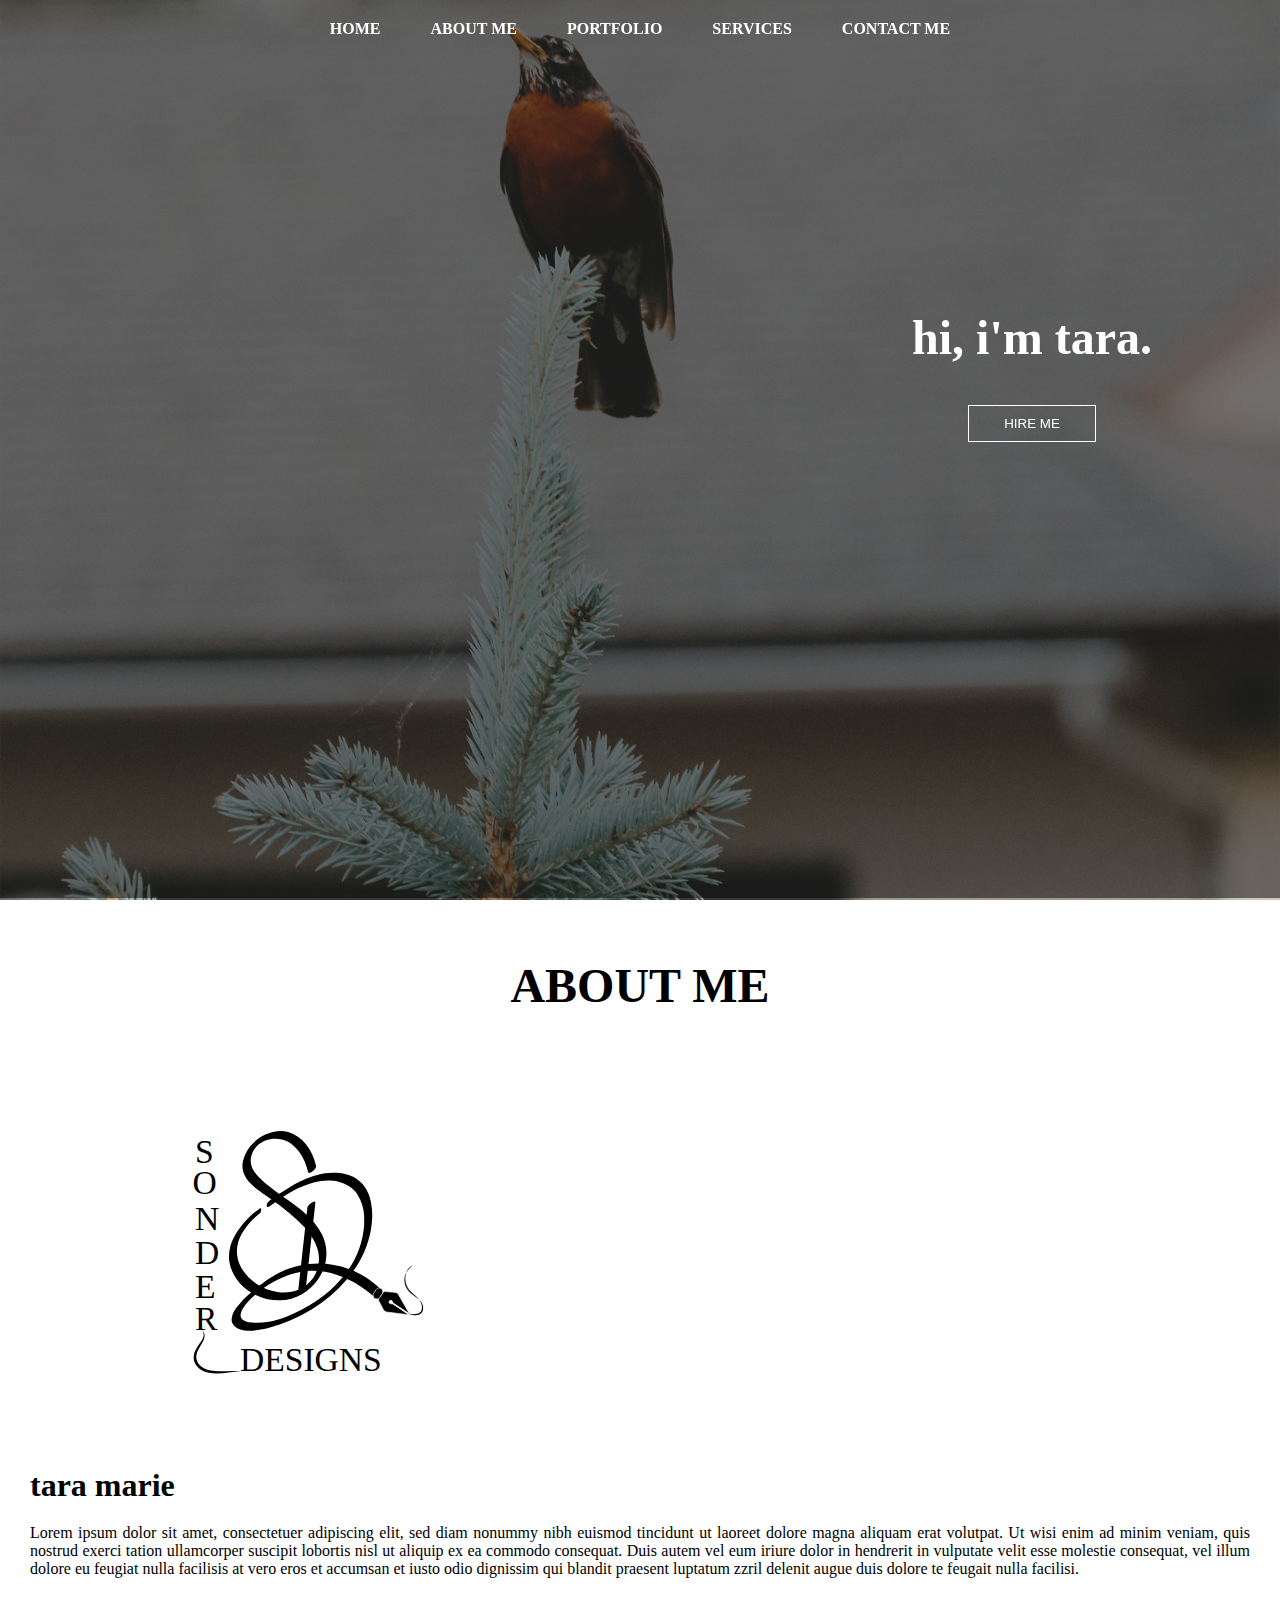
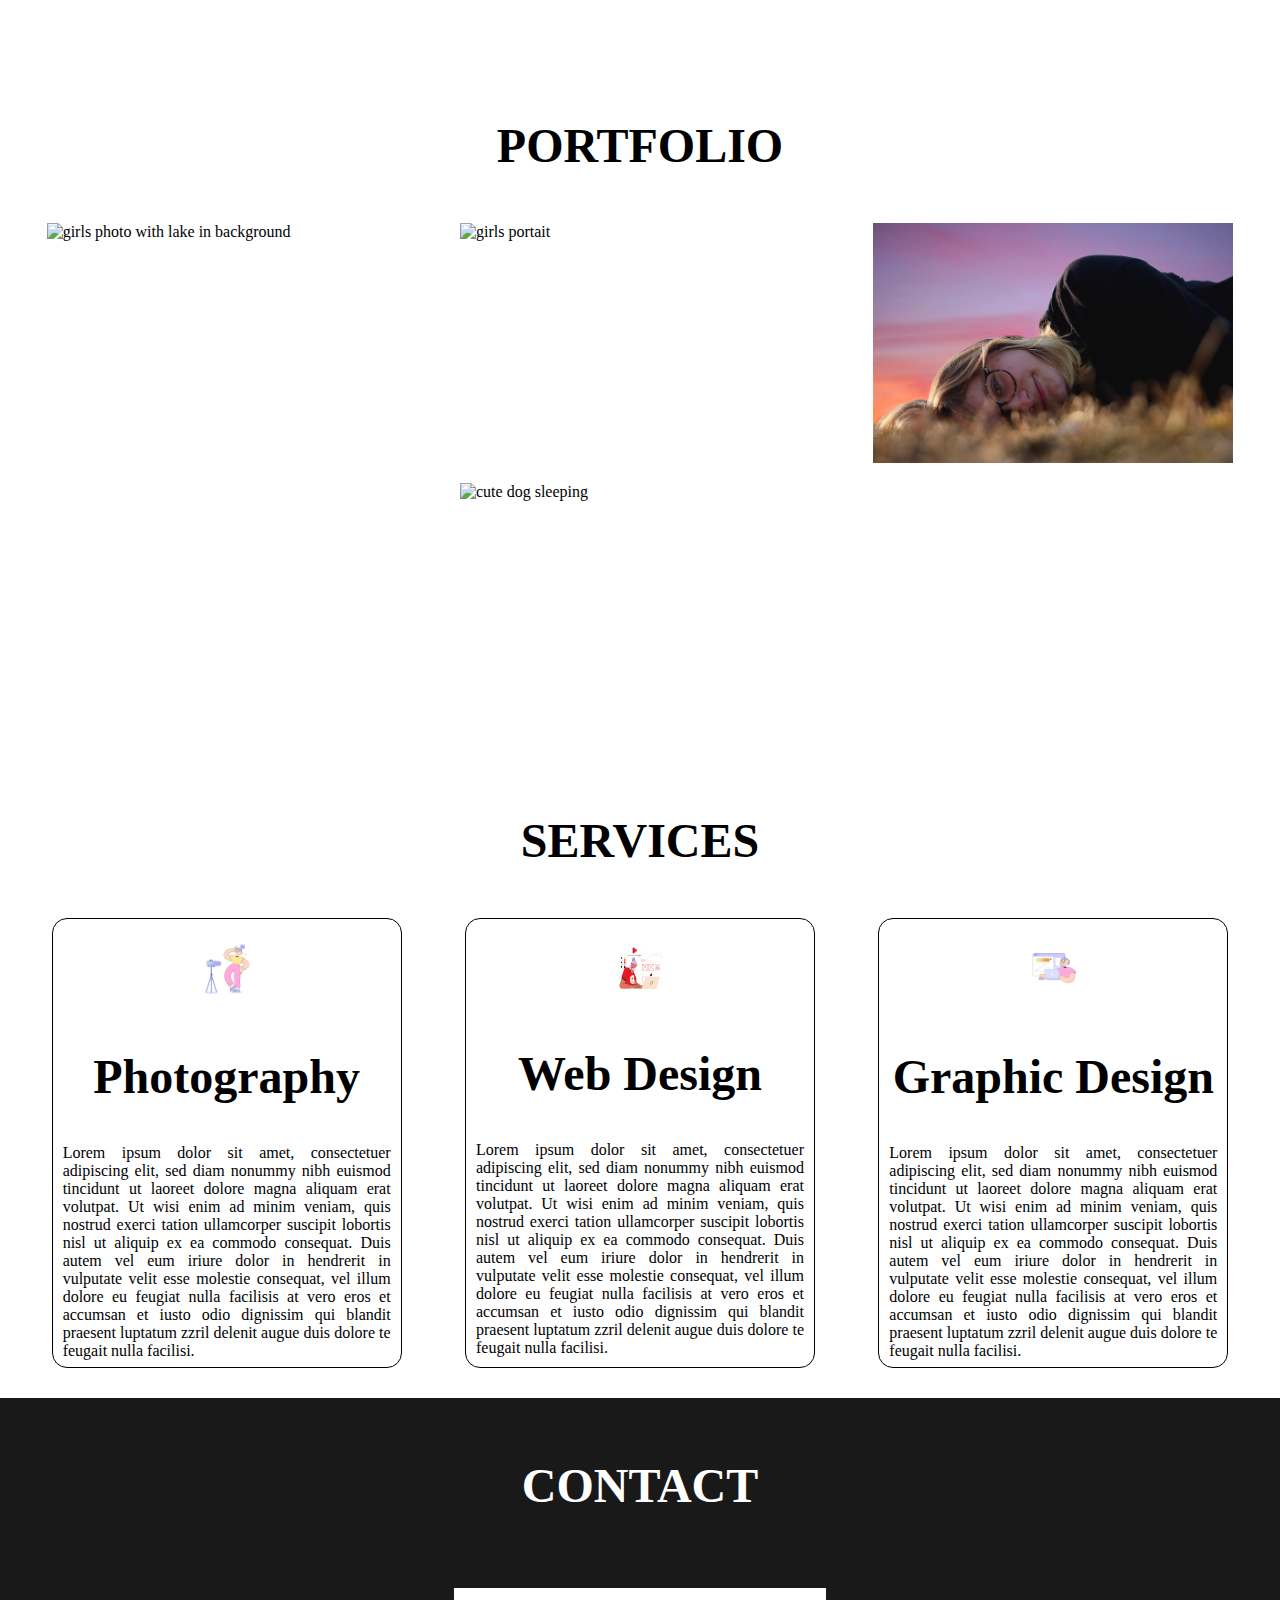
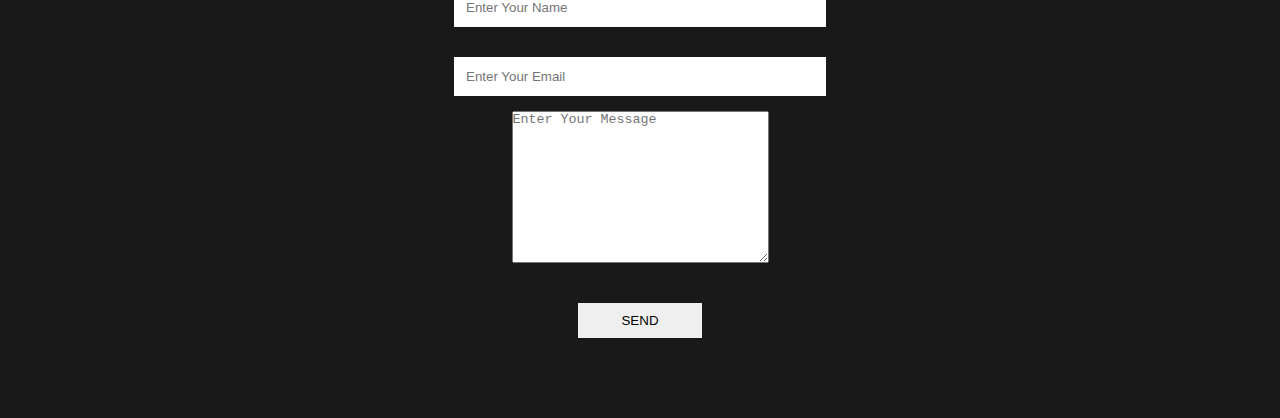
==== portfolio/index.html @ dbdb7146 "Add files via upload" ====
<!DOCTYPE html>
<html lang="en">

<head>
    <meta charset="UTF-8">
    <meta http-equiv="X-UA-Compatible" content="IE=edge">
    <meta name="viewport" content="width=device-width, initial-scale=1.0">
    <link rel="stylesheet" href="style.css">
    <title>Mockup To Code</title>
</head>

<body>
    <nav class="navbar">
        <ul>
            <li><a href="#home">HOME</a></li>
            <li><a href="#about">ABOUT ME</a></li>
            <li><a href="#portfolio">PORTFOLIO</a></li>
            <li><a href="#services">SERVICES</a></li>
            <li><a href="#contact">CONTACT ME</a></li>

        </ul>
    </nav>
    <section id="home">
        <div class="main">
            <h1 class="headings">hi, i'm tara.</h1>
            <button class="btn">HIRE ME</button>
        </div>

    </section>
    <section id="about">
        <div id="pic">
            <h1 class="headings">ABOUT ME</h1>
            <img src="images/bw logo-08.svg" alt="black and white sondwe logo">
            <div id="intro">
                <h2>tara marie</h2>
                <p>Lorem ipsum dolor sit amet, consectetuer adipiscing elit, sed diam nonummy nibh euismod tincidunt ut
                    laoreet dolore magna aliquam erat volutpat. Ut wisi enim ad minim veniam, quis nostrud exerci tation
                    ullamcorper suscipit lobortis nisl ut aliquip ex ea commodo consequat. Duis autem vel eum iriure
                    dolor in hendrerit in vulputate velit esse molestie consequat, vel illum dolore eu feugiat nulla
                    facilisis at vero eros et accumsan et iusto odio dignissim qui blandit praesent luptatum zzril
                    delenit augue duis dolore te feugait nulla facilisi.
                </p>



            </div>
    </section>

    <section id="portfolio">
        <h1 class="headings">PORTFOLIO</h1>
        <div class="gallery">
            <img src="portfolio/girls on lake.JPG" alt="girls photo with lake in background">
            <img src="portfolio/girls portrait.JPG" alt="girls portait">
            <img src="portfolio/hero img.png" alt="girl laying in grass">
            <img src="portfolio/trish.JPG" alt="cute dog sleeping">

        </div>
    </section>
    <section id="services">
        <h1 class="headings">SERVICES</h1>
        <div class="row">
            <div class="box">
                <img src="services/photography.png" alt="photography illustration">
                <h1 class="headings">Photography</h1>
                <p>Lorem ipsum dolor sit amet, consectetuer adipiscing elit, sed diam nonummy nibh euismod tincidunt ut
                    laoreet dolore magna aliquam erat volutpat. Ut wisi enim ad minim veniam, quis nostrud exerci tation
                    ullamcorper suscipit lobortis nisl ut aliquip ex ea commodo consequat. Duis autem vel eum iriure
                    dolor in hendrerit in vulputate velit esse molestie consequat, vel illum dolore eu feugiat nulla
                    facilisis at vero eros et accumsan et iusto odio dignissim qui blandit praesent luptatum zzril
                    delenit augue duis dolore te feugait nulla facilisi.
                </p>

            </div>
            <div class="box">
                <img src="services/web design.png" alt="web design illustration">
                <h1 class="headings">Web Design</h1>
                <p>Lorem ipsum dolor sit amet, consectetuer adipiscing elit, sed diam nonummy nibh euismod tincidunt ut
                    laoreet dolore magna aliquam erat volutpat. Ut wisi enim ad minim veniam, quis nostrud exerci tation
                    ullamcorper suscipit lobortis nisl ut aliquip ex ea commodo consequat. Duis autem vel eum iriure
                    dolor in hendrerit in vulputate velit esse molestie consequat, vel illum dolore eu feugiat nulla
                    facilisis at vero eros et accumsan et iusto odio dignissim qui blandit praesent luptatum zzril
                    delenit augue duis dolore te feugait nulla facilisi.
                </p>

            </div>
            <div class="box">
                <img src="services/graphic design.png" alt="graphic design illustration">
                <h1 class="headings">Graphic Design</h1>
                <p>Lorem ipsum dolor sit amet, consectetuer adipiscing elit, sed diam nonummy nibh euismod tincidunt ut
                    laoreet dolore magna aliquam erat volutpat. Ut wisi enim ad minim veniam, quis nostrud exerci tation
                    ullamcorper suscipit lobortis nisl ut aliquip ex ea commodo consequat. Duis autem vel eum iriure
                    dolor in hendrerit in vulputate velit esse molestie consequat, vel illum dolore eu feugiat nulla
                    facilisis at vero eros et accumsan et iusto odio dignissim qui blandit praesent luptatum zzril
                    delenit augue duis dolore te feugait nulla facilisi.
                </p>


            </div>
        </div>
    </section>

    <section id="contact">
        <h1 class="headings">CONTACT</h1>
        <form action="" class="form">
            <input type="text" name="name" class="input" placeholder="Enter Your Name">
            <input type="email" name="email" class="input" placeholder="Enter Your Email">
            <textarea name="msg" id="msg" cols="30" rows="10" placeholder="Enter Your Message"></textarea>
            <input type="submit" value="SEND" id="send">
        </form>
    </section>

</body>

</html>
---- portfolio/style.css ----
* {
    margin: 0;
    padding: 0;
    box-sizing: border-box;

}

html {
    scroll-behavior: smooth;
}

/* Navbar */
.navbar {
    display: flex;
    justify-content: center;
    align-items: center;
    background-color: rgba(0, 0, 0, .5);
    position: sticky;
    top: 0;
}

.navbar ul {
    display: flex;
    list-style: none;
    margin: 20px 0px;
}

.navbar ul li {
    font-family: century;
    font-size: 1.1 rem;
    font-weight: bold;
}

.navbar ul li a {
    text-decoration: none;
    color: white;
    padding: 8px 25px;
    transition: all .5s ease;
}

.navbar ul li a:hover {
    background-color: white;
    color: black;
    box-shadow: 0 0 10px white;
}

/* Home Section */
#home {
    display: flex;
    flex-direction: column;
    background-color: rgba(0, 0, 0, .5);
    height: 840px;
    justify-content: center;
    align-items: center;
    color: white;

}

#home::before {
    content: "";
    position: absolute;
    top: 0;
    right: 0;
    background: url('images/bird.jpg') no-repeat center center/cover;
    height: 900px;
    width: 100%;
    z-index: -1;
    opacity: .8;
}

.main {
    display: flex;
    flex-direction: column;
    /* border: 1px solid white; */
    align-items: center;
    position: absolute;
    top: 30%;
    right: 10%;
}

.headings {
    font-family: century;
    font-size: 3rem;
    text-align: center;
    margin: 40px 0px;
}

.btn {
    padding: 10px 35px;
    background-color: transparent;
    border: 1px solid white;
    color: white;
    outline: none;
    transition: .6s ease;
}

.btn:hover {
    cursor: pointer;
    background-color: white;
    color: black;
    box-shadow: 0 0 5px gray;
    font-weight: bold;
}

/* About Section */
#about {
    display: flex;
    flex-direction: column;
    box-sizing: border-box;
    padding: 20px;
    margin-bottom: 50px;
}

#pic img {
    width: 575px;
    height: 400px;

}

#intro {
    display: flex;
    flex-direction: column;
    text-align: justify;
    padding: 10px;
}

#intro h2 {
    font-size: 2rem;
    margin-bottom: 20px;
}

/* Portfolio Section */
#portfolio {
    display: flex;
    flex-direction: column;
    color: black;
    align-items: center;
    padding: 20px;
}

.gallery {
    display: flex;
    flex-wrap: wrap;
    justify-content: space-around;
    box-sizing: border-box;
}

.gallery img {
    width: 360px;
    height: 240px;
    margin: 10px;
}

/* Services Section */
#services {
    display: flex;
    flex-direction: column;
    padding: 20px;
}

.row {
    display: flex;
    justify-content: space-around;
    flex-wrap: wrap;
    box-sizing: border-box;
}

.box {
    display: flex;
    flex-direction: column;
    width: 350px;
    height: 450px;
    border: 1px solid black;
    margin: 10px;
    align-items: center;
    text-align: justify;
    padding: 10px;
    border-radius: 15px;
    background: linear-gradient(to top, rgb(255, 45, 45) 50%, white 50%);
    background-size: 100% 200%;
    transition: all .8s;
}

.box:hover {
    background-position: left bottom;
    color: white;
    border: none;
    box-shadow: 0 0 20px rgb(255, 45, 45);
}

.box img {
    width: 80px;
    height: 80px;
    background-color: white;
    padding: 10px;
}

/* Contact Section */
#contact {
    display: flex;
    flex-direction: column;
    box-sizing: border-box;
    background-color: rgba(0, 0, 0, .9);
    color: white;
    padding: 20px;
}

.form {
    display: flex;
    flex-direction: column;
    box-sizing: border-box;
    align-items: center;
    margin: 20px 0px;
}

.input {
    padding: 12px;
    margin: 15px;
    width: 30%;
    border: none;
    outline: none;
}

.msg {
    width: 20%;
    padding: 10px;
    margin: 15px;
    border: none;
    outline: none;
}

#send {
    padding: 10px;
    width: 10%;
    margin: 40px;
    border: none;
    outline: none;
}

#send:hover {
    cursor: pointer;
    box-shadow: 0 0 10px white;
}
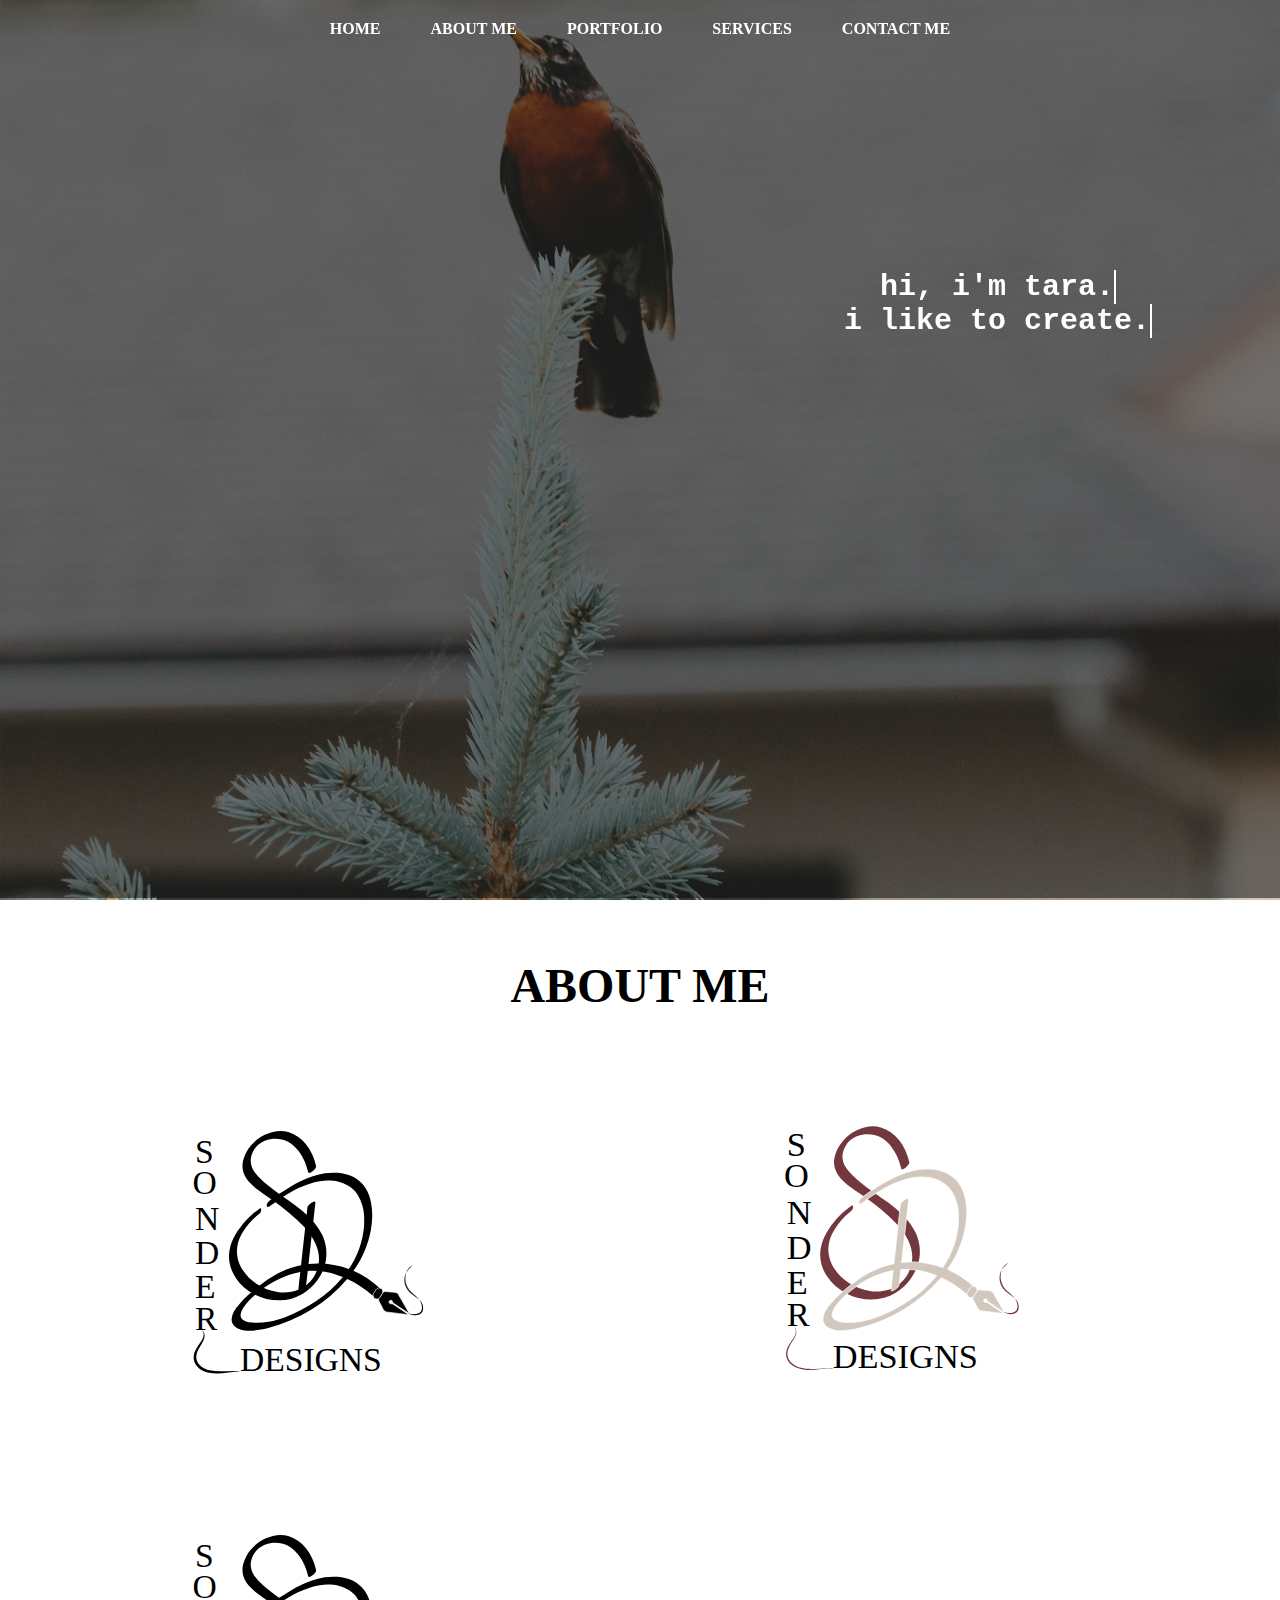
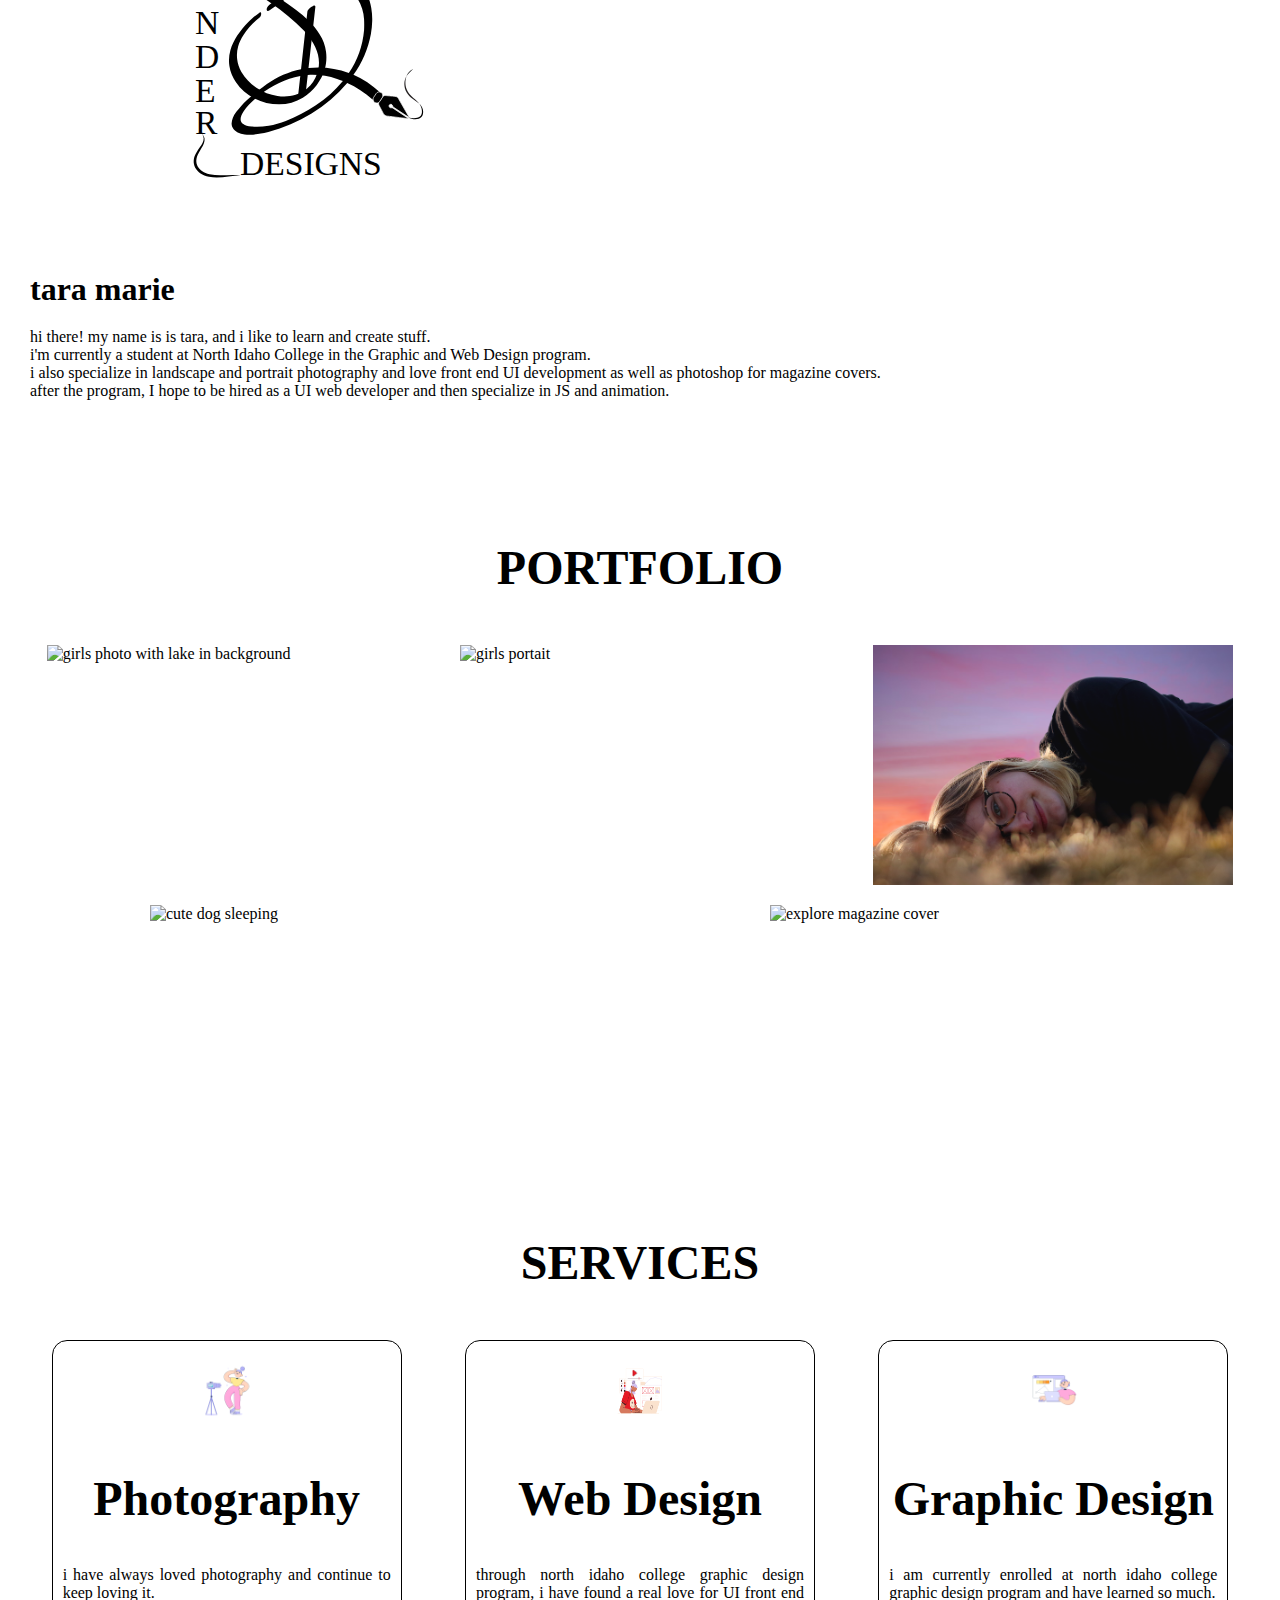
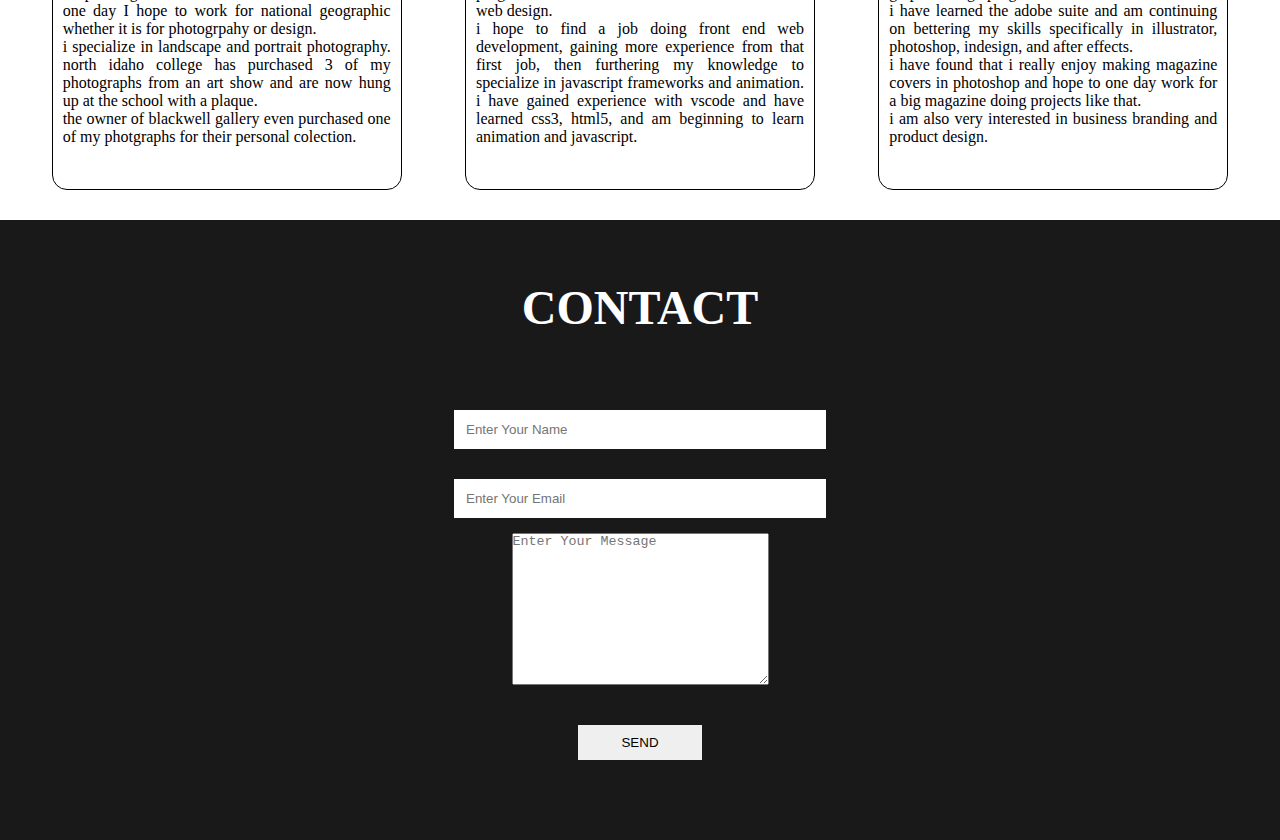
==== commit 9e5d5c3d: "final mockup" ====
--- a/portfolio/index.html
+++ b/portfolio/index.html
@@ -22,23 +22,27 @@
     </nav>
     <section id="home">
         <div class="main">
-            <h1 class="headings">hi, i'm tara.</h1>
-            <button class="btn">HIRE ME</button>
+            <h1 class="head">hi, i'm tara.</h1>
+            <h2 class="head">i like to create.</h2>
+
         </div>
 
     </section>
     <section id="about">
         <div id="pic">
             <h1 class="headings">ABOUT ME</h1>
-            <img src="images/bw logo-08.svg" alt="black and white sondwe logo">
+            <img src="images/bw logo-08.svg" alt="black and white sonder logo">
+            <img src="images/color logo-09.svg" alt="color sonder logo">
+            <img src="images/bw logo-08.svg" alt="black and white sonder logo">
+
             <div id="intro">
                 <h2>tara marie</h2>
-                <p>Lorem ipsum dolor sit amet, consectetuer adipiscing elit, sed diam nonummy nibh euismod tincidunt ut
-                    laoreet dolore magna aliquam erat volutpat. Ut wisi enim ad minim veniam, quis nostrud exerci tation
-                    ullamcorper suscipit lobortis nisl ut aliquip ex ea commodo consequat. Duis autem vel eum iriure
-                    dolor in hendrerit in vulputate velit esse molestie consequat, vel illum dolore eu feugiat nulla
-                    facilisis at vero eros et accumsan et iusto odio dignissim qui blandit praesent luptatum zzril
-                    delenit augue duis dolore te feugait nulla facilisi.
+                <p>hi there! my name is is tara, and i like to learn and create stuff. <br>i'm currently a student at
+                    North Idaho College
+                    in the Graphic and Web Design program.<br> i also specialize in landscape and portrait photography
+                    and love front end UI development
+                    as well as photoshop for magazine covers. <br> after the program, I hope to be hired as a UI web
+                    developer and then specialize in JS and animation.
                 </p>
 
 
@@ -53,6 +57,8 @@
             <img src="portfolio/girls portrait.JPG" alt="girls portait">
             <img src="portfolio/hero img.png" alt="girl laying in grass">
             <img src="portfolio/trish.JPG" alt="cute dog sleeping">
+            <img src="portfolio/GDES132_SPRING2023_EXPLORE_TARA_PLATT.tif" alt="explore magazine cover">
+
 
         </div>
     </section>
@@ -62,36 +68,32 @@
             <div class="box">
                 <img src="services/photography.png" alt="photography illustration">
                 <h1 class="headings">Photography</h1>
-                <p>Lorem ipsum dolor sit amet, consectetuer adipiscing elit, sed diam nonummy nibh euismod tincidunt ut
-                    laoreet dolore magna aliquam erat volutpat. Ut wisi enim ad minim veniam, quis nostrud exerci tation
-                    ullamcorper suscipit lobortis nisl ut aliquip ex ea commodo consequat. Duis autem vel eum iriure
-                    dolor in hendrerit in vulputate velit esse molestie consequat, vel illum dolore eu feugiat nulla
-                    facilisis at vero eros et accumsan et iusto odio dignissim qui blandit praesent luptatum zzril
-                    delenit augue duis dolore te feugait nulla facilisi.
+                <p>i have always loved photography and continue to keep loving it. <br> one day I hope
+                    to work for national geographic whether it is for photogrpahy or design. <br>i specialize in
+                    landscape and portrait photography. north idaho college has purchased 3 of my photographs from an
+                    art show and are now hung up at the school with a plaque. <br> the owner of blackwell gallery even
+                    purchased one of my photgraphs for their personal colection.
                 </p>
 
             </div>
             <div class="box">
                 <img src="services/web design.png" alt="web design illustration">
                 <h1 class="headings">Web Design</h1>
-                <p>Lorem ipsum dolor sit amet, consectetuer adipiscing elit, sed diam nonummy nibh euismod tincidunt ut
-                    laoreet dolore magna aliquam erat volutpat. Ut wisi enim ad minim veniam, quis nostrud exerci tation
-                    ullamcorper suscipit lobortis nisl ut aliquip ex ea commodo consequat. Duis autem vel eum iriure
-                    dolor in hendrerit in vulputate velit esse molestie consequat, vel illum dolore eu feugiat nulla
-                    facilisis at vero eros et accumsan et iusto odio dignissim qui blandit praesent luptatum zzril
-                    delenit augue duis dolore te feugait nulla facilisi.
-                </p>
-
+                <p>through north idaho college graphic design program, i have found a real love for UI front end web
+                    design.<br> i hope to find a job doing front end web development, gaining more experience from that
+                    first job, then furthering my knowledge to specialize in javascript frameworks and animation. i have
+                    gained
+                    experience with vscode and have learned css3, html5, and am beginning to learn animation and
+                    javascript.
             </div>
             <div class="box">
                 <img src="services/graphic design.png" alt="graphic design illustration">
                 <h1 class="headings">Graphic Design</h1>
-                <p>Lorem ipsum dolor sit amet, consectetuer adipiscing elit, sed diam nonummy nibh euismod tincidunt ut
-                    laoreet dolore magna aliquam erat volutpat. Ut wisi enim ad minim veniam, quis nostrud exerci tation
-                    ullamcorper suscipit lobortis nisl ut aliquip ex ea commodo consequat. Duis autem vel eum iriure
-                    dolor in hendrerit in vulputate velit esse molestie consequat, vel illum dolore eu feugiat nulla
-                    facilisis at vero eros et accumsan et iusto odio dignissim qui blandit praesent luptatum zzril
-                    delenit augue duis dolore te feugait nulla facilisi.
+                <p>i am currently enrolled at north idaho college graphic design program and have learned so much.<br>
+                    i have learned the adobe suite and am continuing on bettering my skills specifically in illustrator,
+                    photoshop, indesign, and after effects. <br> i have found that i really enjoy making magazine covers
+                    in photoshop and hope to one day work for a big magazine doing projects like that.<br> i am also
+                    very interested in business branding and product design.
                 </p>
 
 
--- a/portfolio/style.css
+++ b/portfolio/style.css
@@ -39,9 +39,9 @@
 }
 
 .navbar ul li a:hover {
-    background-color: white;
+    background-color: whitesmoke;
     color: black;
-    box-shadow: 0 0 10px white;
+    box-shadow: 0 0 10px black;
 }
 
 /* Home Section */
@@ -85,14 +85,6 @@
     margin: 40px 0px;
 }
 
-.btn {
-    padding: 10px 35px;
-    background-color: transparent;
-    border: 1px solid white;
-    color: white;
-    outline: none;
-    transition: .6s ease;
-}
 
 .btn:hover {
     cursor: pointer;
@@ -151,6 +143,40 @@
     margin: 10px;
 }
 
+/* typewriter animation*/
+.head {
+    border-right: solid 2px;
+    white-space: nowrap;
+    overflow: hidden;
+    font-family: 'Courier New', Courier, monospace;
+    font-size: 30px;
+}
+
+.head {
+    animation: animated-text 5s steps(29, end) 1s 1 normal both,
+        animated-cursor 600ms steps(29, end) infinite;
+}
+
+@keyframes animated-text {
+    from {
+        width: 0;
+    }
+
+    to {
+        width: 300px;
+    }
+}
+
+@keyframes animated-cursor {
+    from {
+        border-right-color: rgba(250, 249, 252, 0.75);
+    }
+
+    to {
+        border-right-color: transparent;
+    }
+}
+
 /* Services Section */
 #services {
     display: flex;
@@ -176,7 +202,7 @@
     text-align: justify;
     padding: 10px;
     border-radius: 15px;
-    background: linear-gradient(to top, rgb(255, 45, 45) 50%, white 50%);
+    background: linear-gradient(to top, #733835 50%, white 50%);
     background-size: 100% 200%;
     transition: all .8s;
 }
@@ -185,7 +211,7 @@
     background-position: left bottom;
     color: white;
     border: none;
-    box-shadow: 0 0 20px rgb(255, 45, 45);
+    box-shadow: 0 0 20px #733835;
 }
 
 .box img {
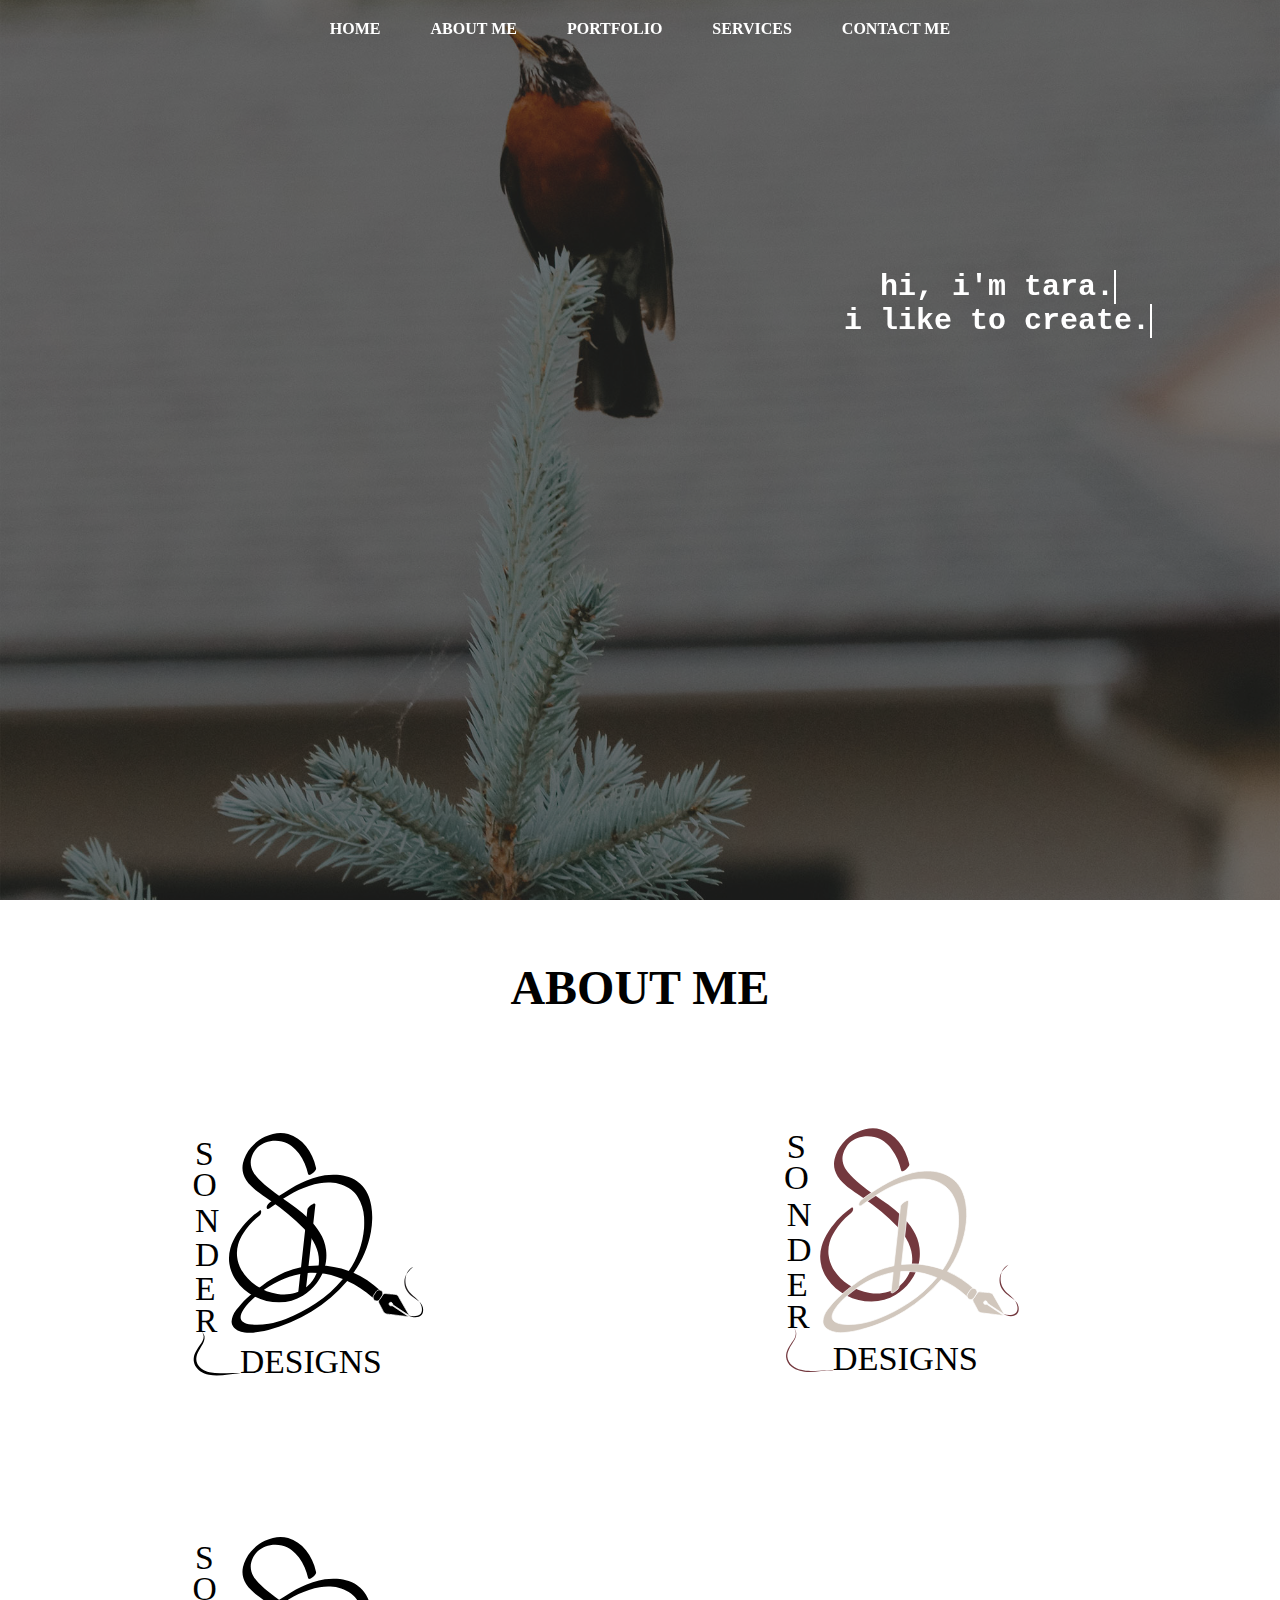
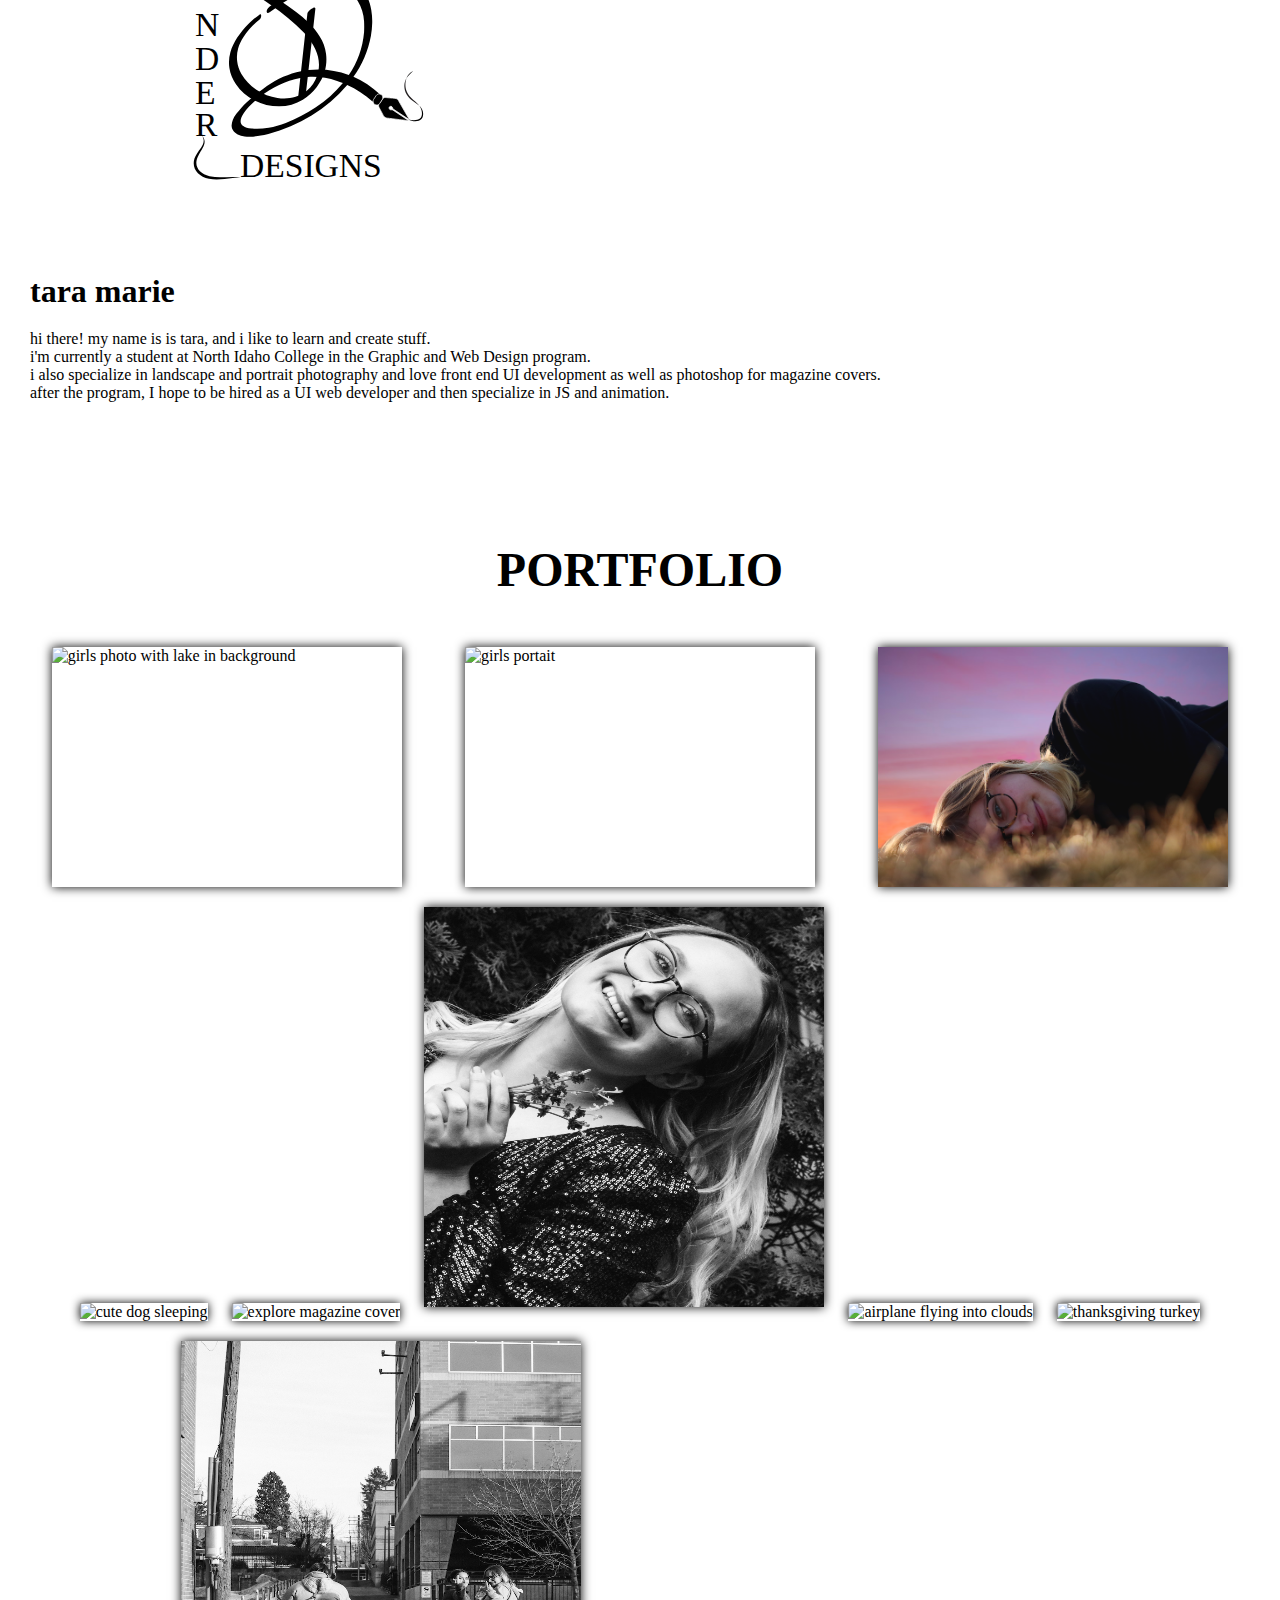
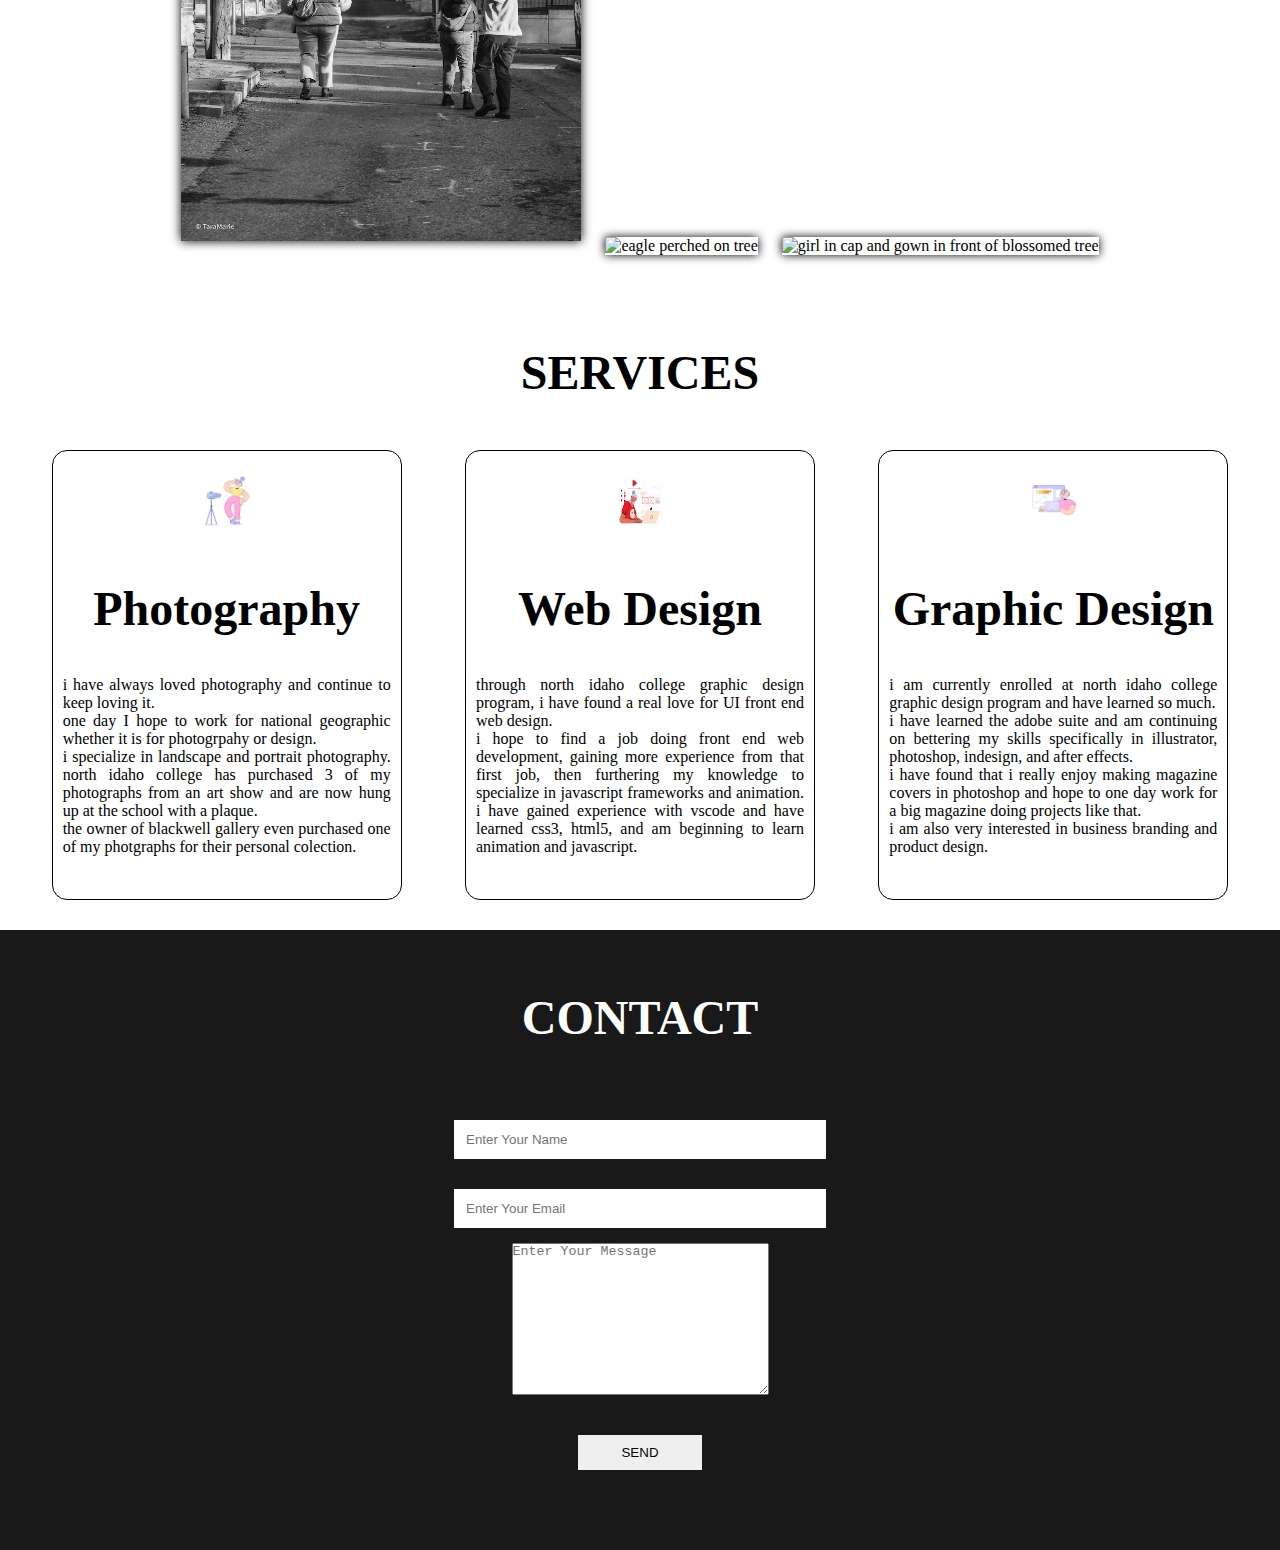
==== commit be8343ca: "updated 3.22.23" ====
--- a/portfolio/index.html
+++ b/portfolio/index.html
@@ -56,11 +56,23 @@
             <img src="portfolio/girls on lake.JPG" alt="girls photo with lake in background">
             <img src="portfolio/girls portrait.JPG" alt="girls portait">
             <img src="portfolio/hero img.png" alt="girl laying in grass">
-            <img src="portfolio/trish.JPG" alt="cute dog sleeping">
-            <img src="portfolio/GDES132_SPRING2023_EXPLORE_TARA_PLATT.tif" alt="explore magazine cover">
 
+            <div class="gallery-2">
+                <img src="portfolio/trish.JPG" alt="cute dog sleeping">
+                <img src="portfolio/explore mag.png" alt="explore magazine cover">
+                <img src="portfolio/bw lucy.jpg" alt="black and white photo of girl smiling towards camera">
+                <img src="portfolio/IMG_8127.JPG" alt="airplane flying into clouds">
+                <img src="portfolio/turkey.JPG" alt="thanksgiving turkey">
+            </div>
+
+            <div class="gallery-3">
+                <img src="portfolio/girls flipping off.JPG" alt="group of girls flipping of camera">
+                <img src="portfolio/eagle.JPG" alt="eagle perched on tree">
+                <img src="portfolio/zoe graduating.JPG" alt="girl in cap and gown in front of blossomed tree">
+            </div>
 
         </div>
+
     </section>
     <section id="services">
         <h1 class="headings">SERVICES</h1>
--- a/portfolio/style.css
+++ b/portfolio/style.css
@@ -49,7 +49,7 @@
     display: flex;
     flex-direction: column;
     background-color: rgba(0, 0, 0, .5);
-    height: 840px;
+    height: 842px;
     justify-content: center;
     align-items: center;
     color: white;
@@ -138,10 +138,24 @@
 }
 
 .gallery img {
-    width: 360px;
+    width: 350px;
     height: 240px;
     margin: 10px;
-}
+    box-shadow: 0 0 10px black;
+}
+
+.gallery-2 img {
+    width: 400px;
+    height: 400px;
+    margin: 10px;
+}
+
+.gallery-3 img {
+    width: 400px;
+    height: 500px;
+    margin: 10px;
+}
+
 
 /* typewriter animation*/
 .head {
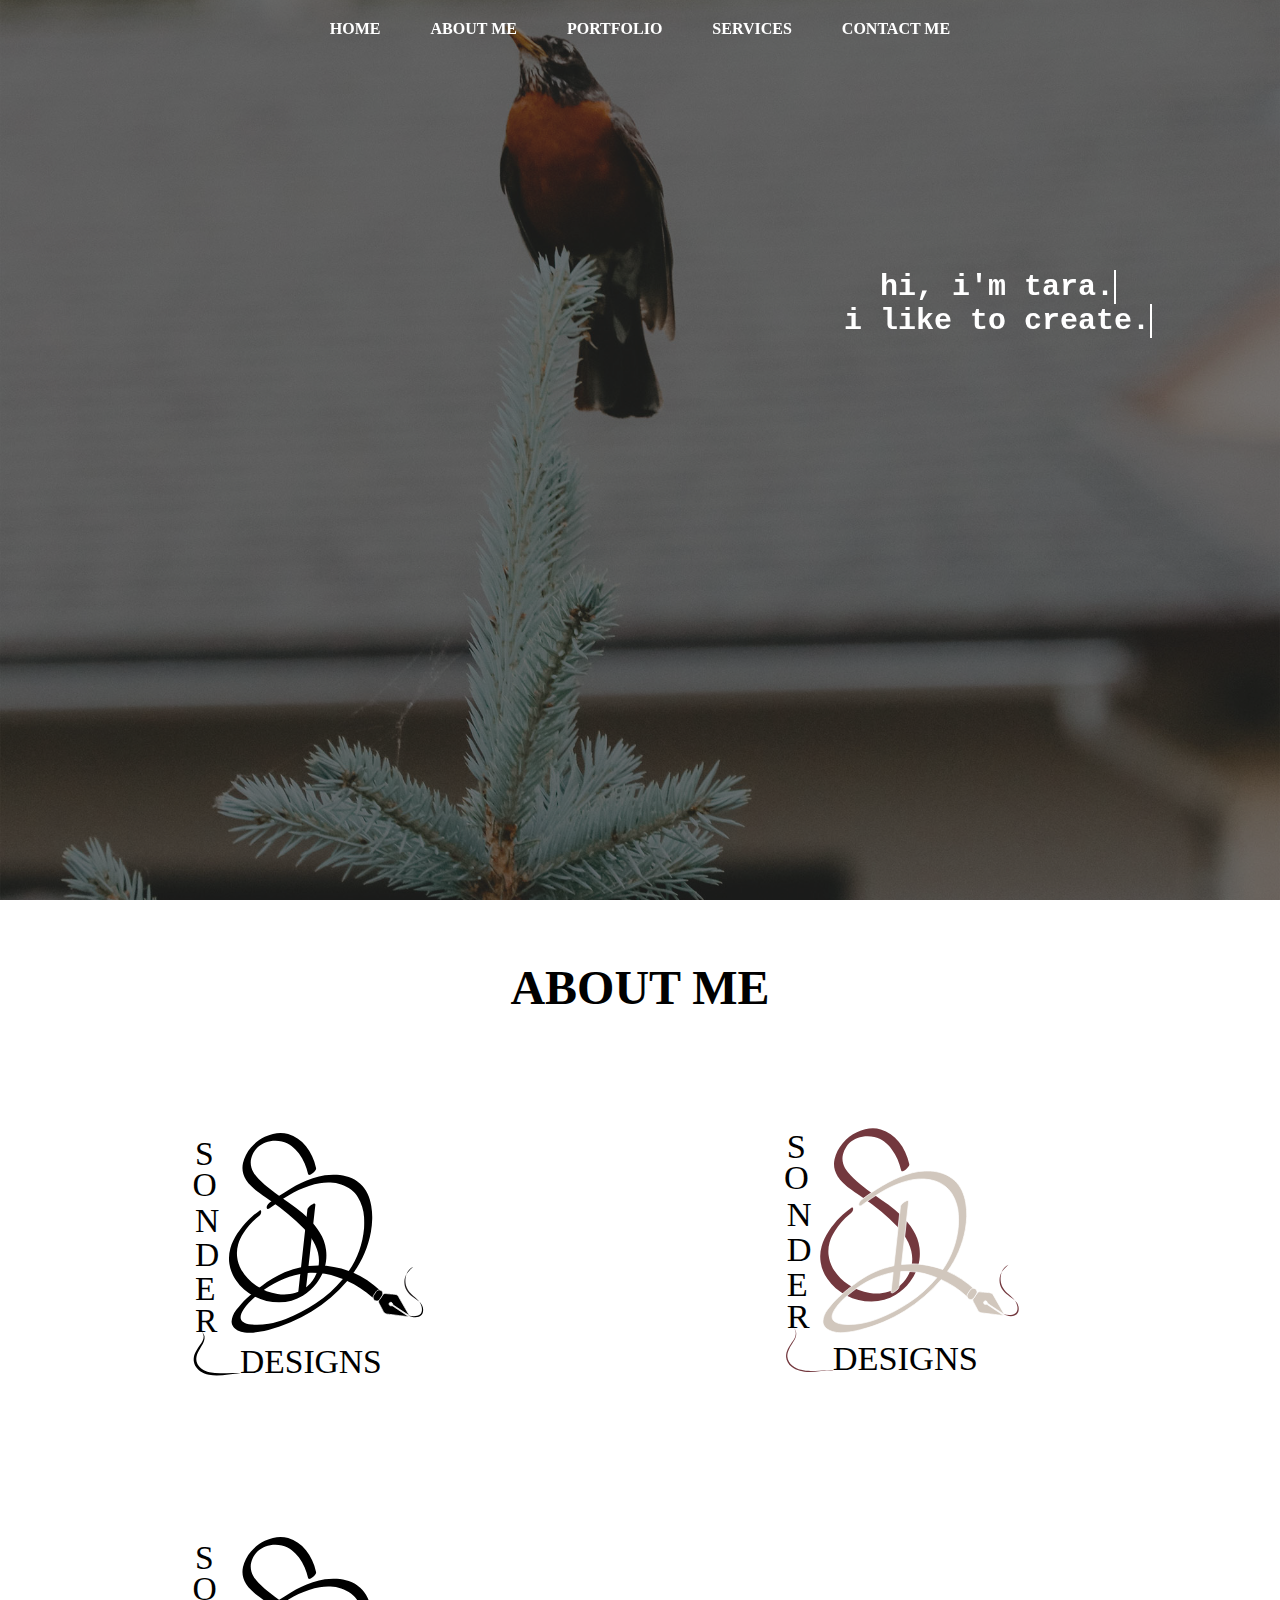
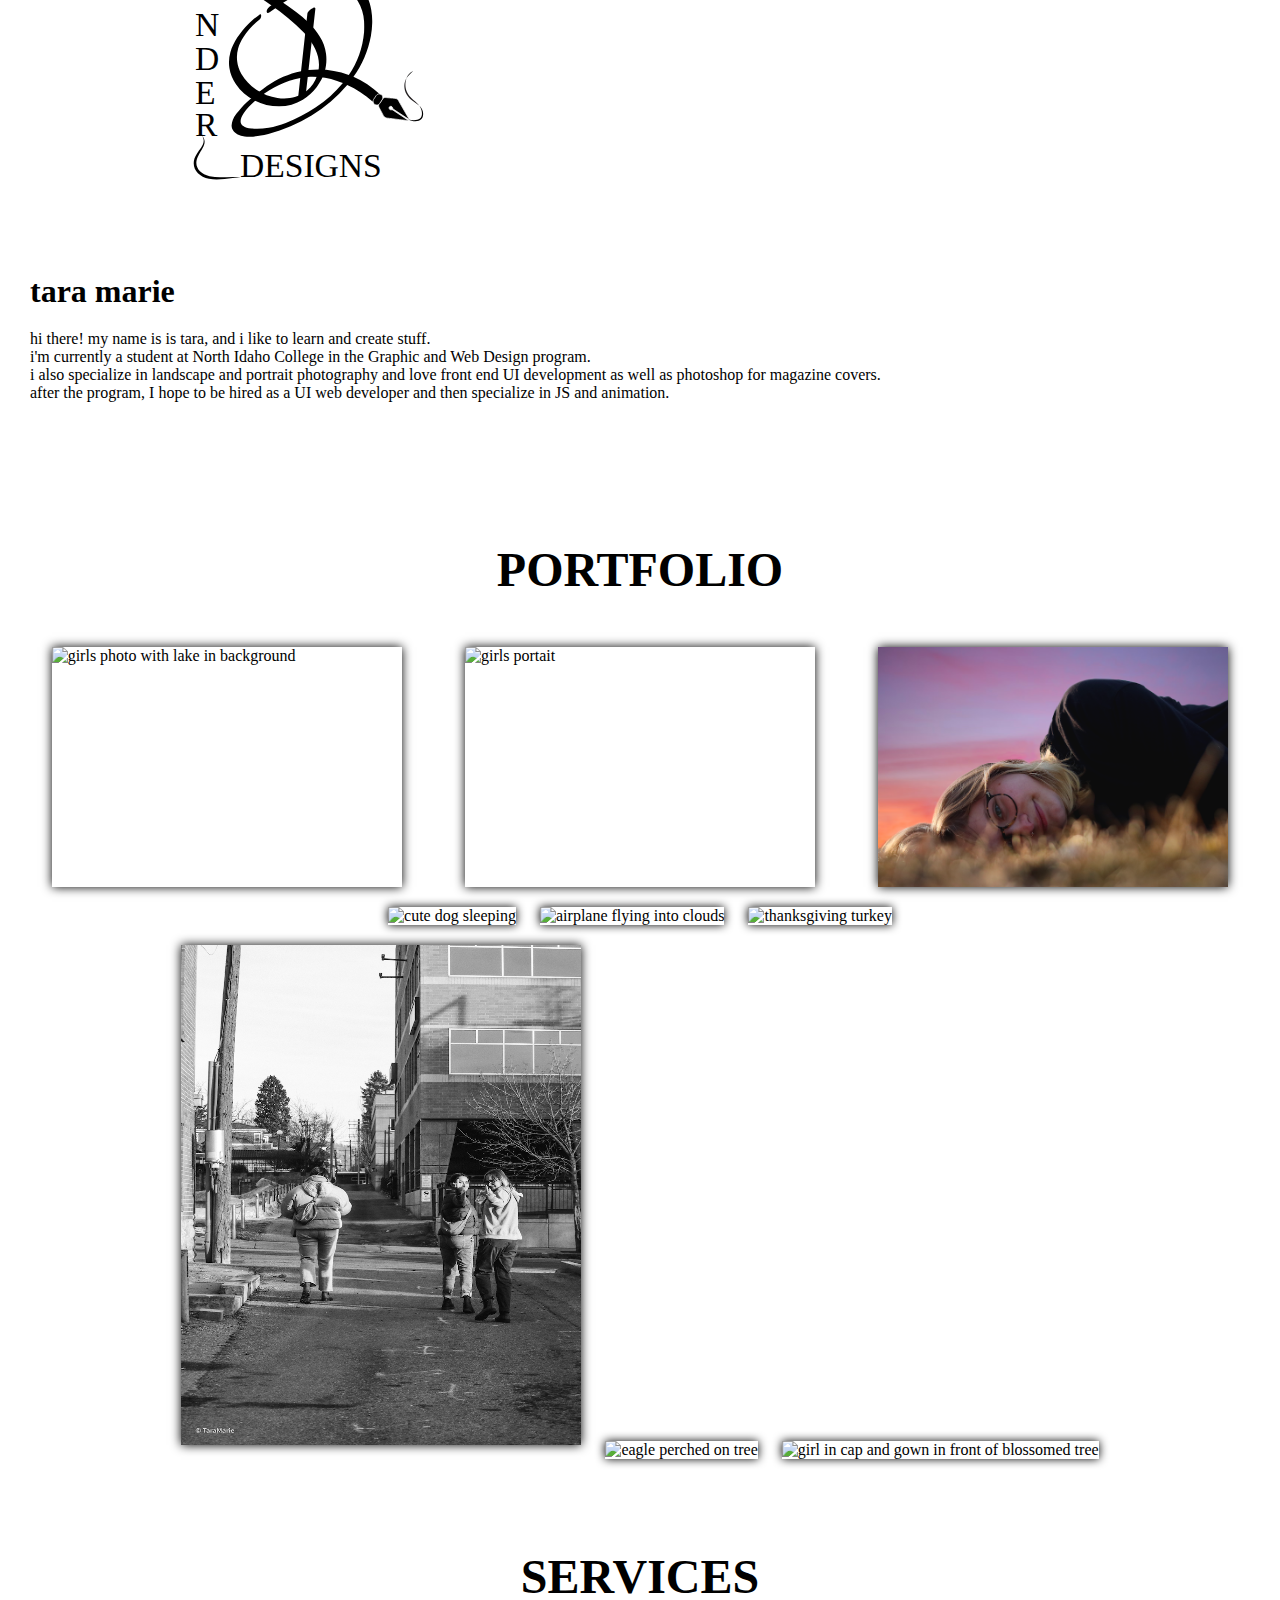
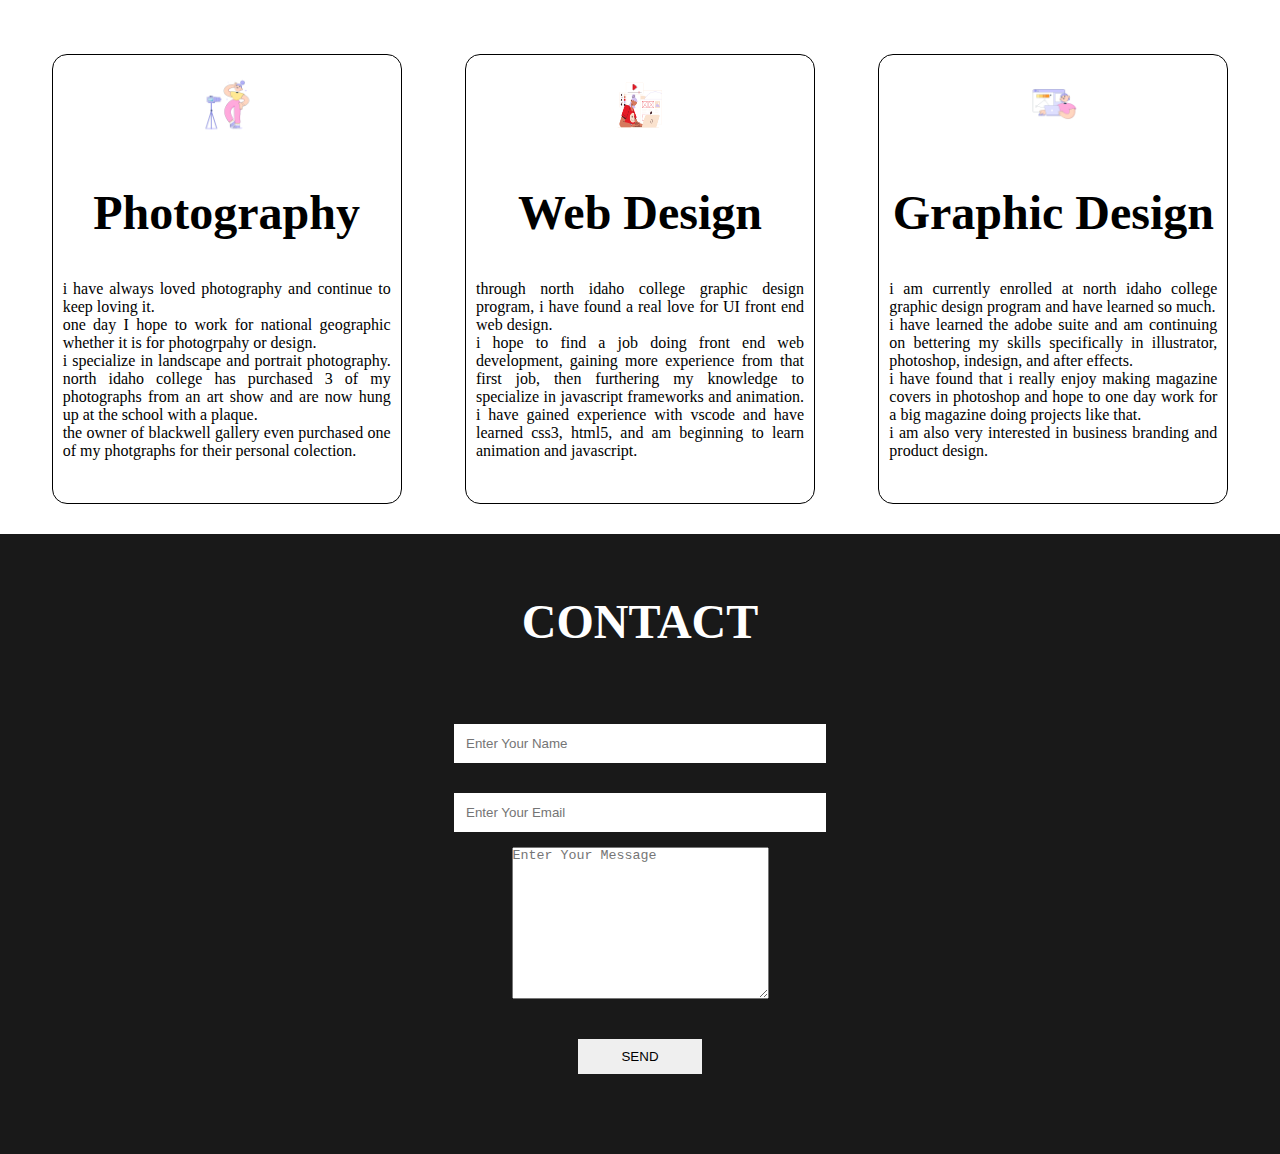
==== commit 3089cce3: "final 3/22/23" ====
--- a/portfolio/index.html
+++ b/portfolio/index.html
@@ -59,8 +59,6 @@
 
             <div class="gallery-2">
                 <img src="portfolio/trish.JPG" alt="cute dog sleeping">
-                <img src="portfolio/explore mag.png" alt="explore magazine cover">
-                <img src="portfolio/bw lucy.jpg" alt="black and white photo of girl smiling towards camera">
                 <img src="portfolio/IMG_8127.JPG" alt="airplane flying into clouds">
                 <img src="portfolio/turkey.JPG" alt="thanksgiving turkey">
             </div>
--- a/portfolio/style.css
+++ b/portfolio/style.css
@@ -1,3 +1,38 @@
+@media screen and (max-width: 767px) {
+    .navbar ul {
+        flex-direction: column;
+        margin: 0;
+    }
+
+    .navbar ul li {
+        font-size: 1rem;
+    }
+
+    .navbar ul li a {
+        padding: 5px 10px;
+    }
+
+    #home {
+        height: auto;
+    }
+
+    .main {
+        top: 20%;
+        right: 5%;
+    }
+
+    .headings {
+        font-size: 2rem;
+    }
+
+    .gallery .gallery-2 .gallery-3 img {
+        width: 100%;
+        height: auto;
+    }
+
+}
+
+
 * {
     margin: 0;
     padding: 0;
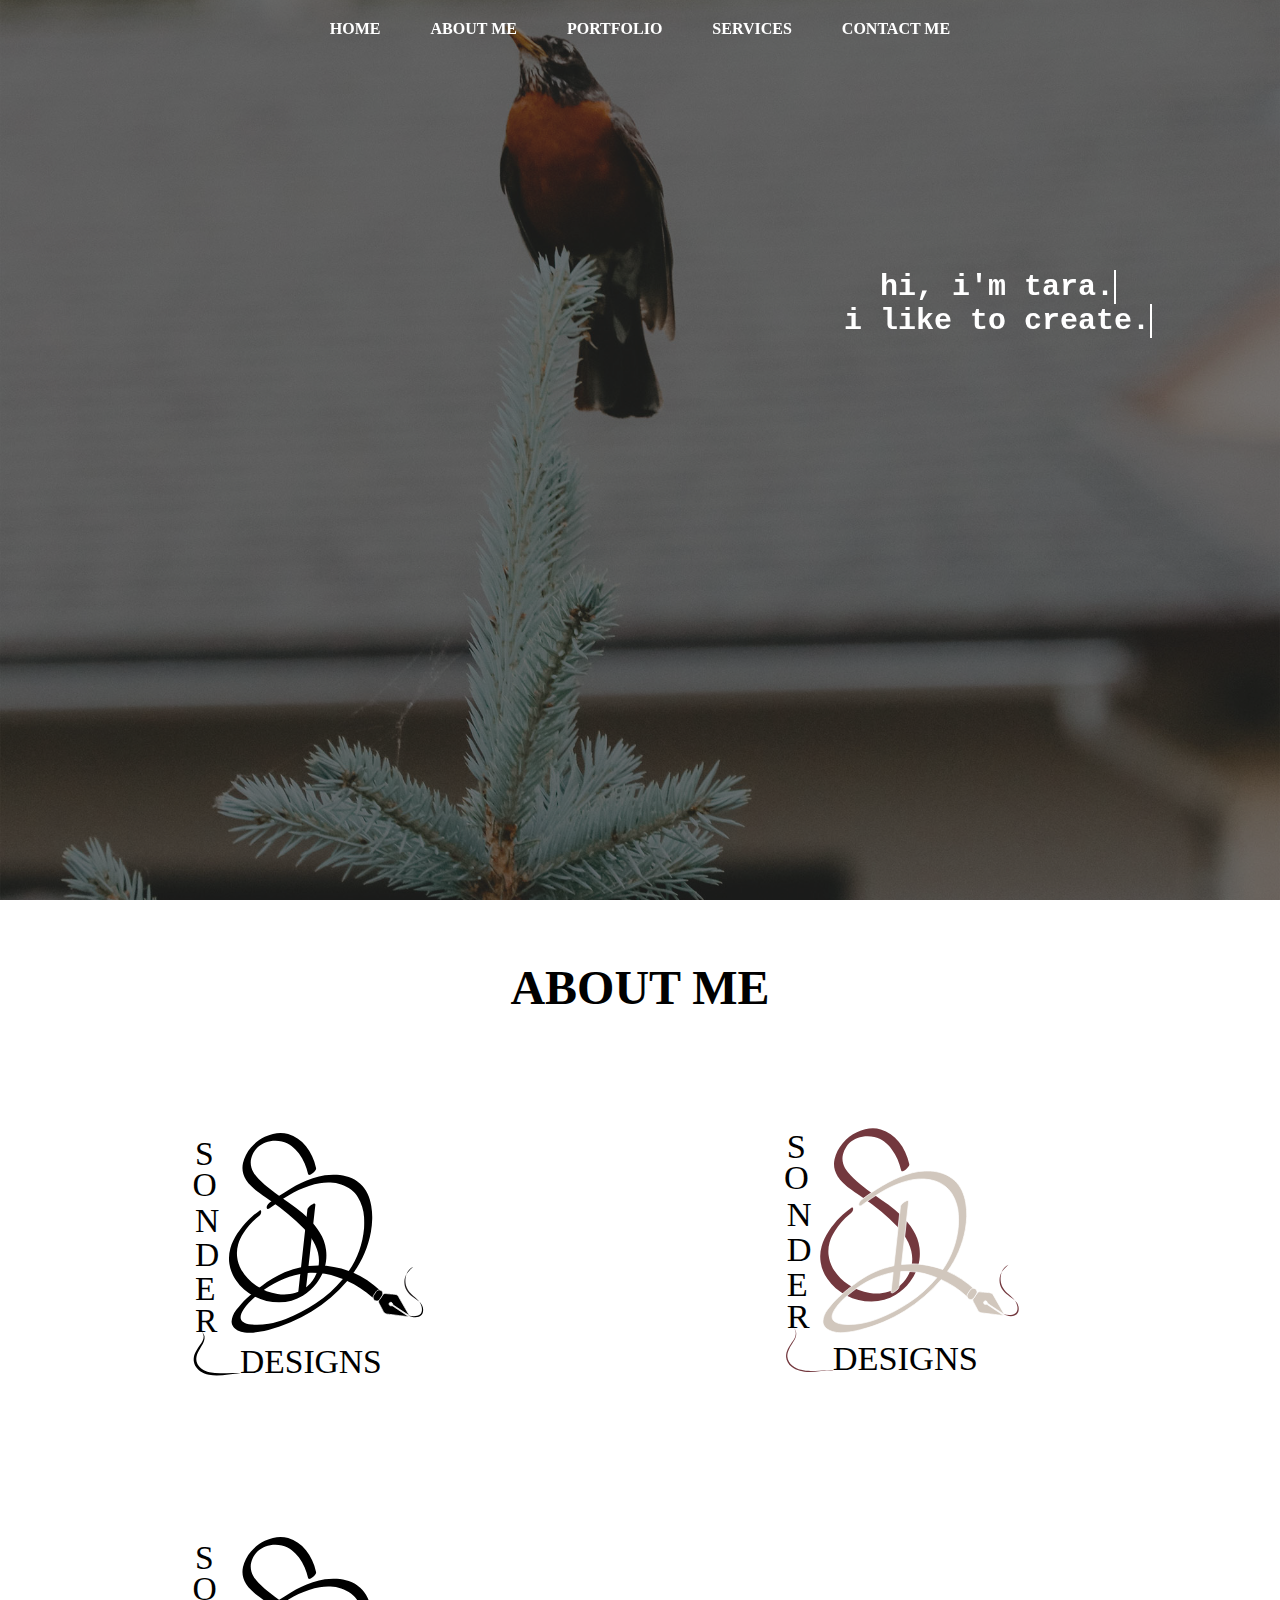
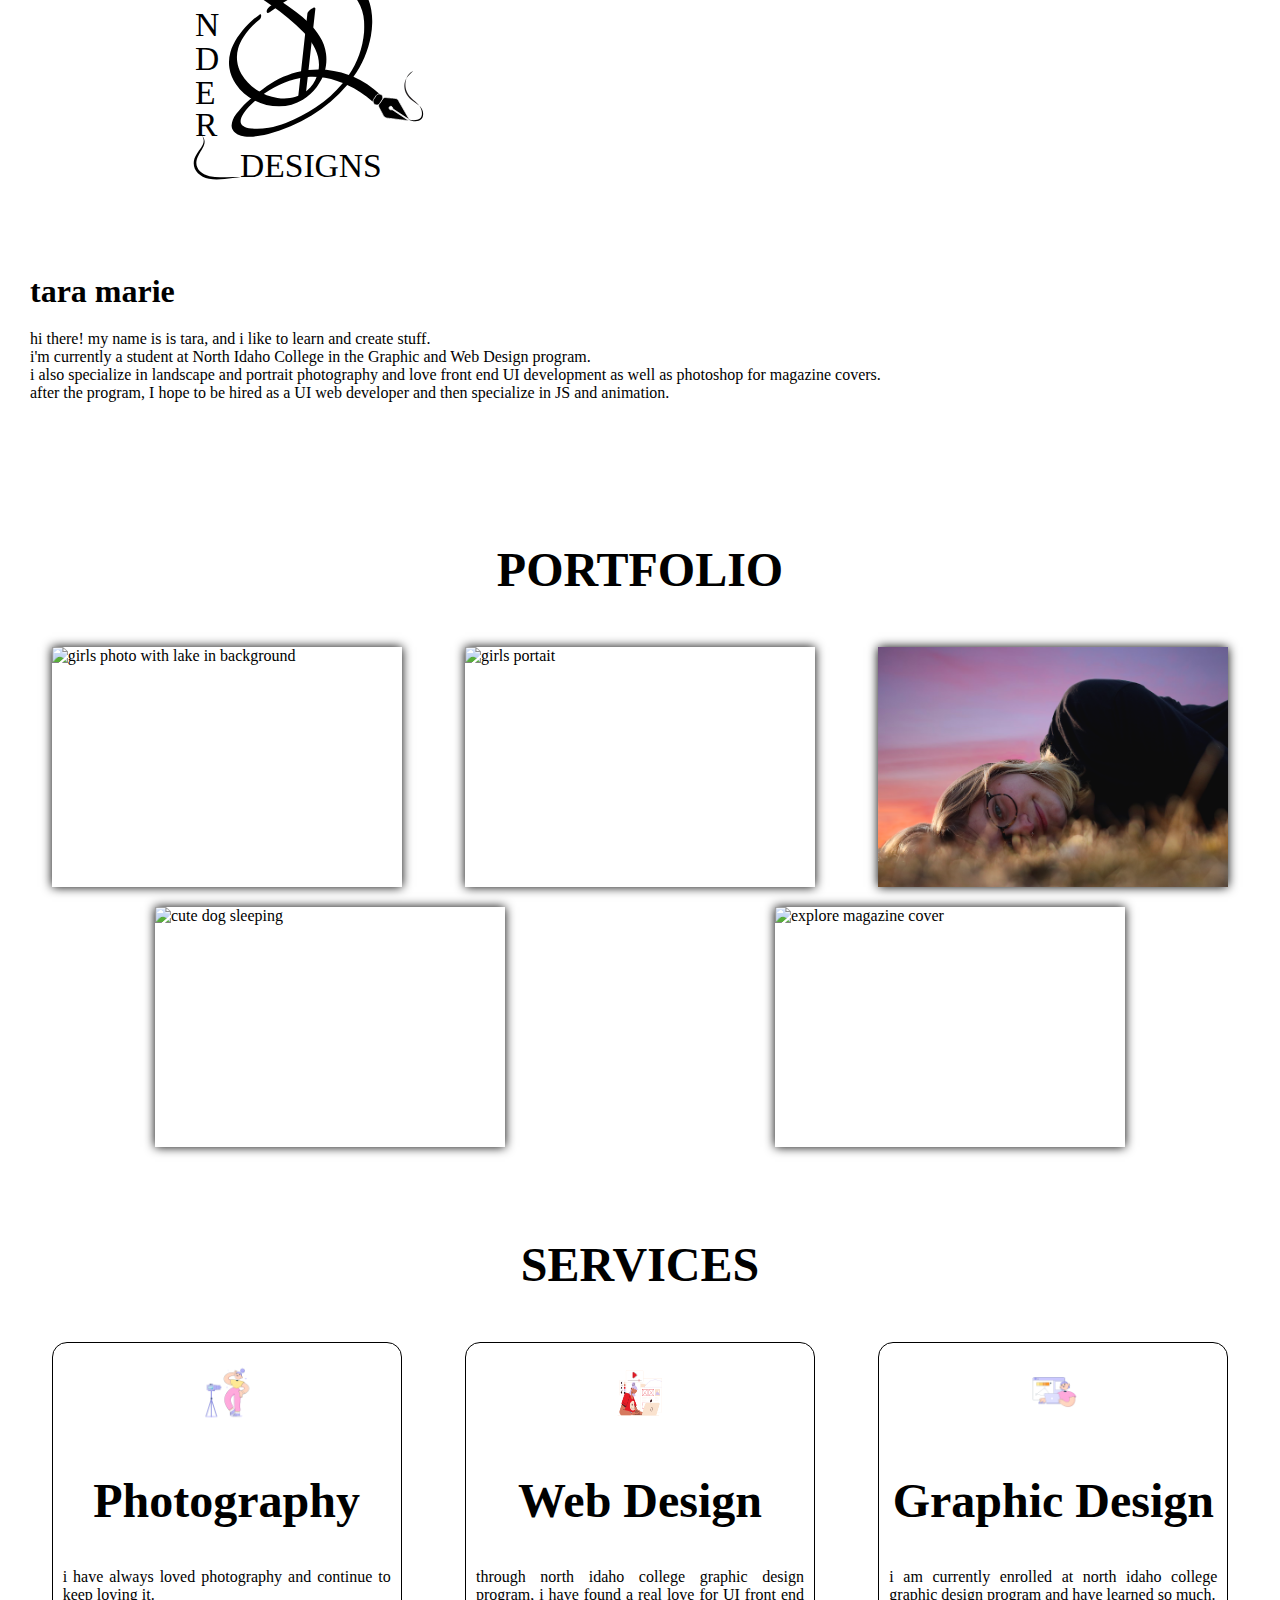
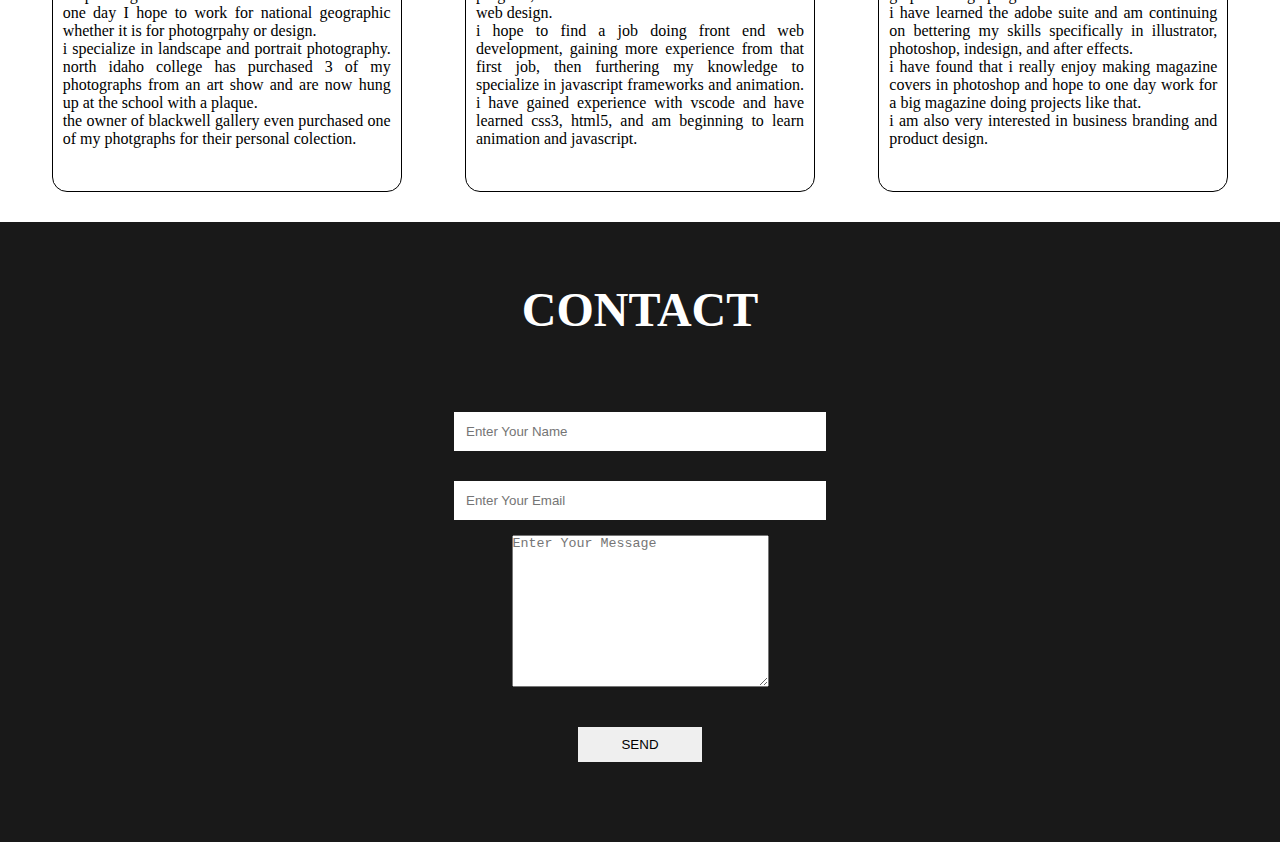
==== commit a709bcd2: "Updated w Google Analytics Script" ====
--- a/portfolio/index.html
+++ b/portfolio/index.html
@@ -2,6 +2,15 @@
 <html lang="en">
 
 <head>
+    <!-- Google tag (gtag.js) -->
+    <script async src="https://www.googletagmanager.com/gtag/js?id=G-2LTN76YHQ1"></script>
+    <script>
+        window.dataLayer = window.dataLayer || [];
+        function gtag() { dataLayer.push(arguments); }
+        gtag('js', new Date());
+
+        gtag('config', 'G-2LTN76YHQ1');
+    </script>
     <meta charset="UTF-8">
     <meta http-equiv="X-UA-Compatible" content="IE=edge">
     <meta name="viewport" content="width=device-width, initial-scale=1.0">
@@ -56,21 +65,11 @@
             <img src="portfolio/girls on lake.JPG" alt="girls photo with lake in background">
             <img src="portfolio/girls portrait.JPG" alt="girls portait">
             <img src="portfolio/hero img.png" alt="girl laying in grass">
+            <img src="portfolio/trish.JPG" alt="cute dog sleeping">
+            <img src="portfolio/GDES132_SPRING2023_EXPLORE_TARA_PLATT.tif" alt="explore magazine cover">
 
-            <div class="gallery-2">
-                <img src="portfolio/trish.JPG" alt="cute dog sleeping">
-                <img src="portfolio/IMG_8127.JPG" alt="airplane flying into clouds">
-                <img src="portfolio/turkey.JPG" alt="thanksgiving turkey">
-            </div>
-
-            <div class="gallery-3">
-                <img src="portfolio/girls flipping off.JPG" alt="group of girls flipping of camera">
-                <img src="portfolio/eagle.JPG" alt="eagle perched on tree">
-                <img src="portfolio/zoe graduating.JPG" alt="girl in cap and gown in front of blossomed tree">
-            </div>
 
         </div>
-
     </section>
     <section id="services">
         <h1 class="headings">SERVICES</h1>
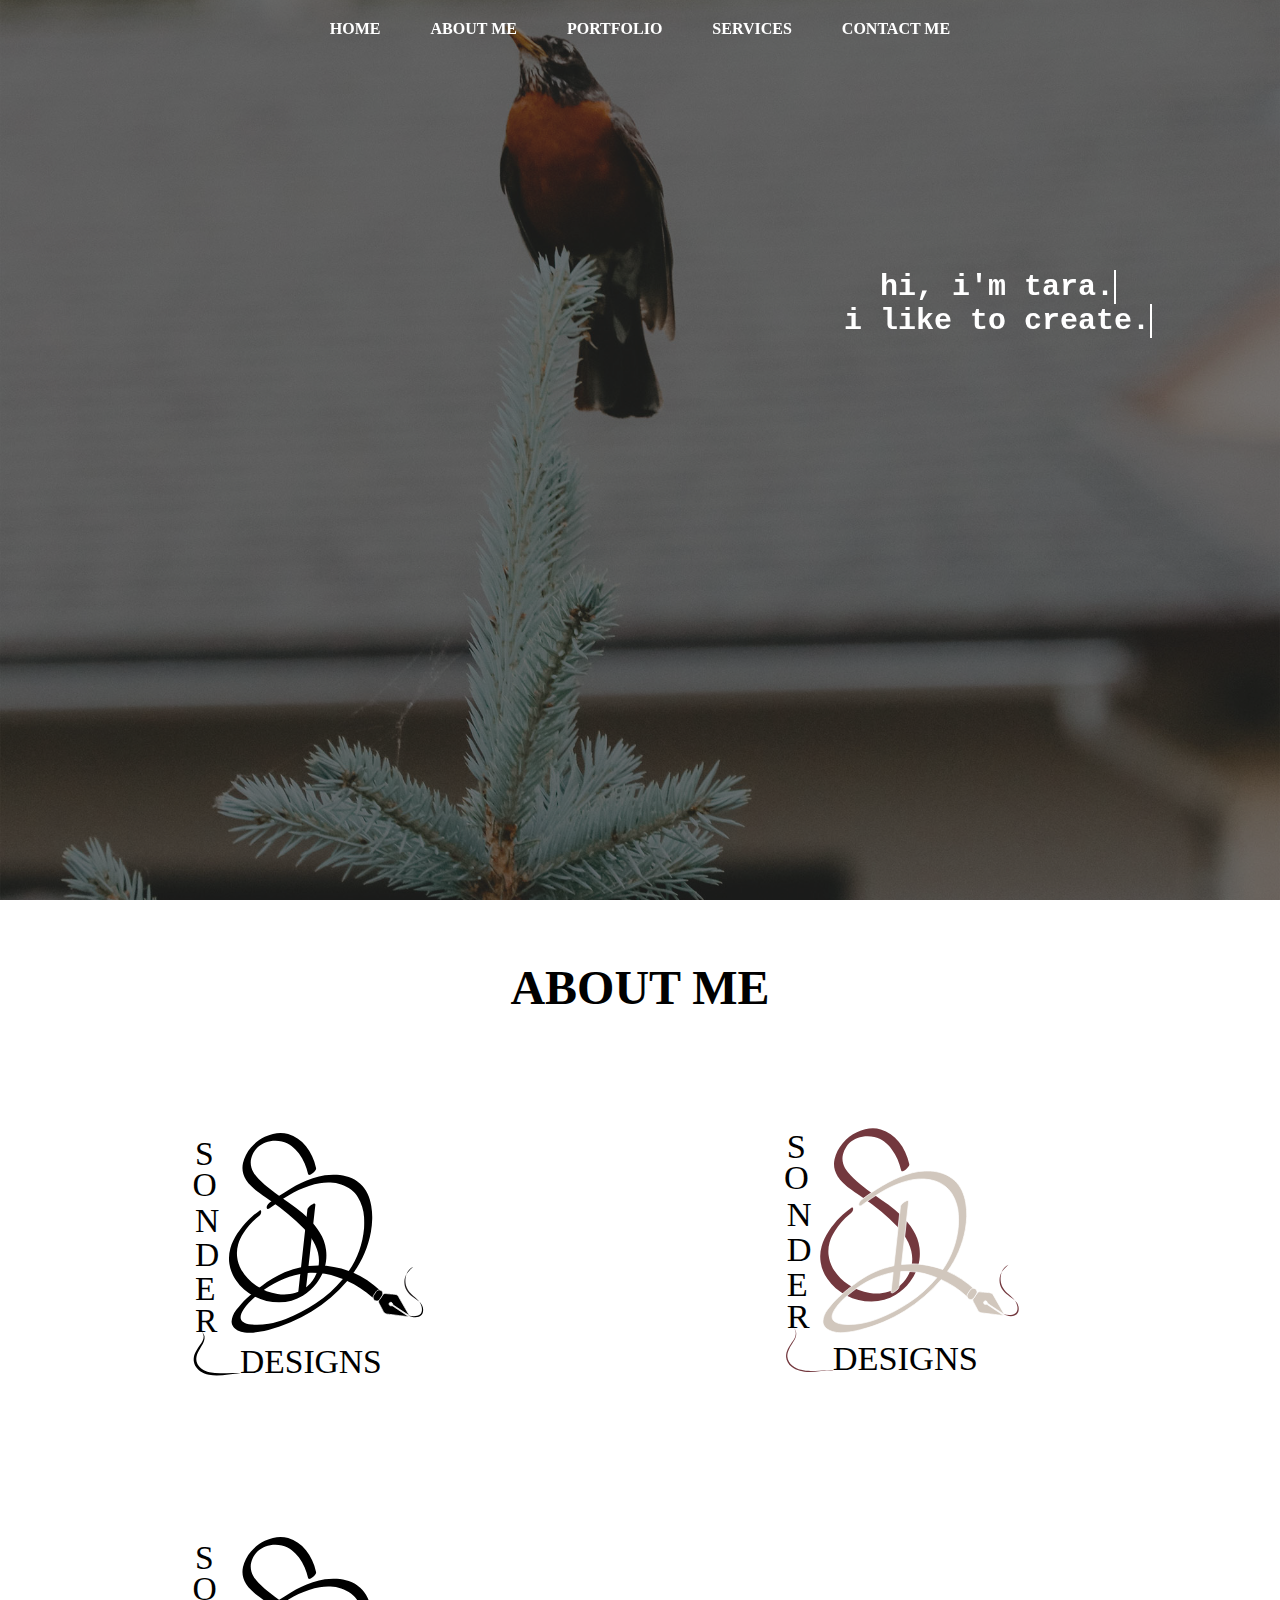
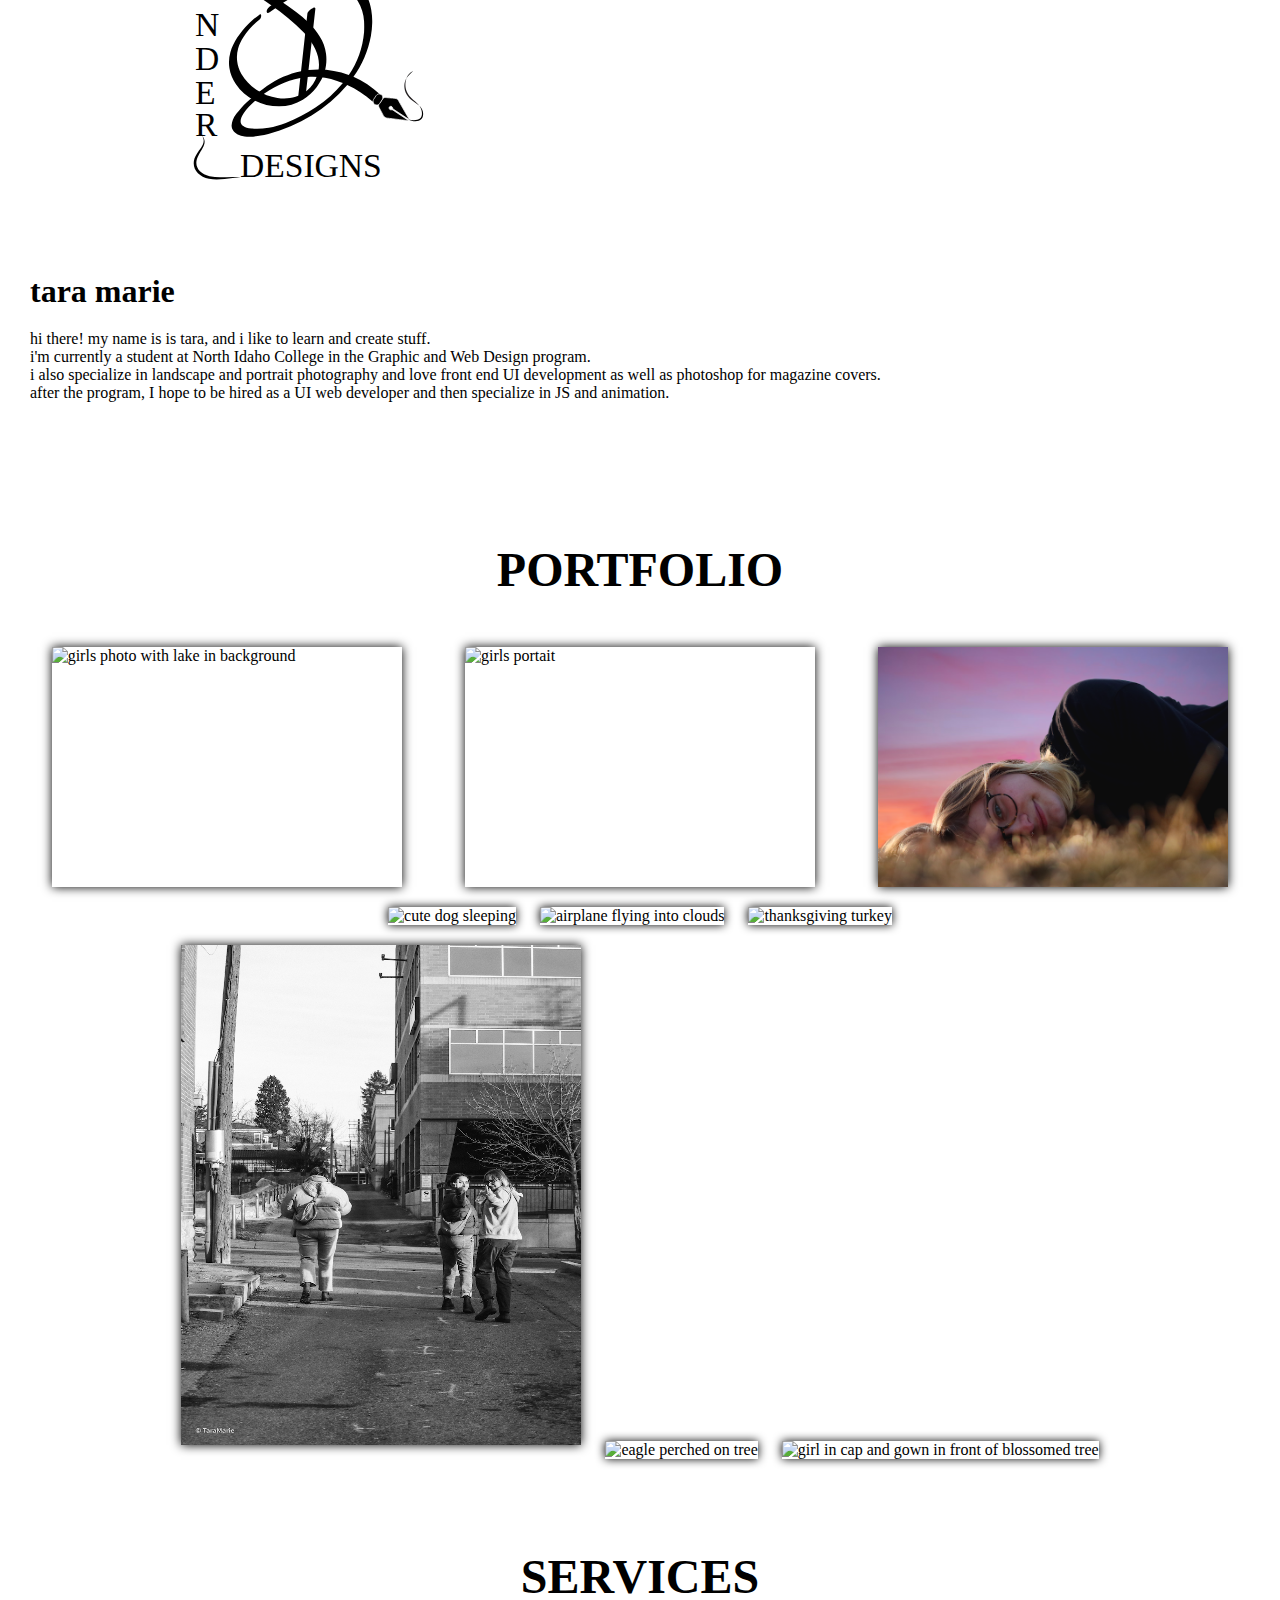
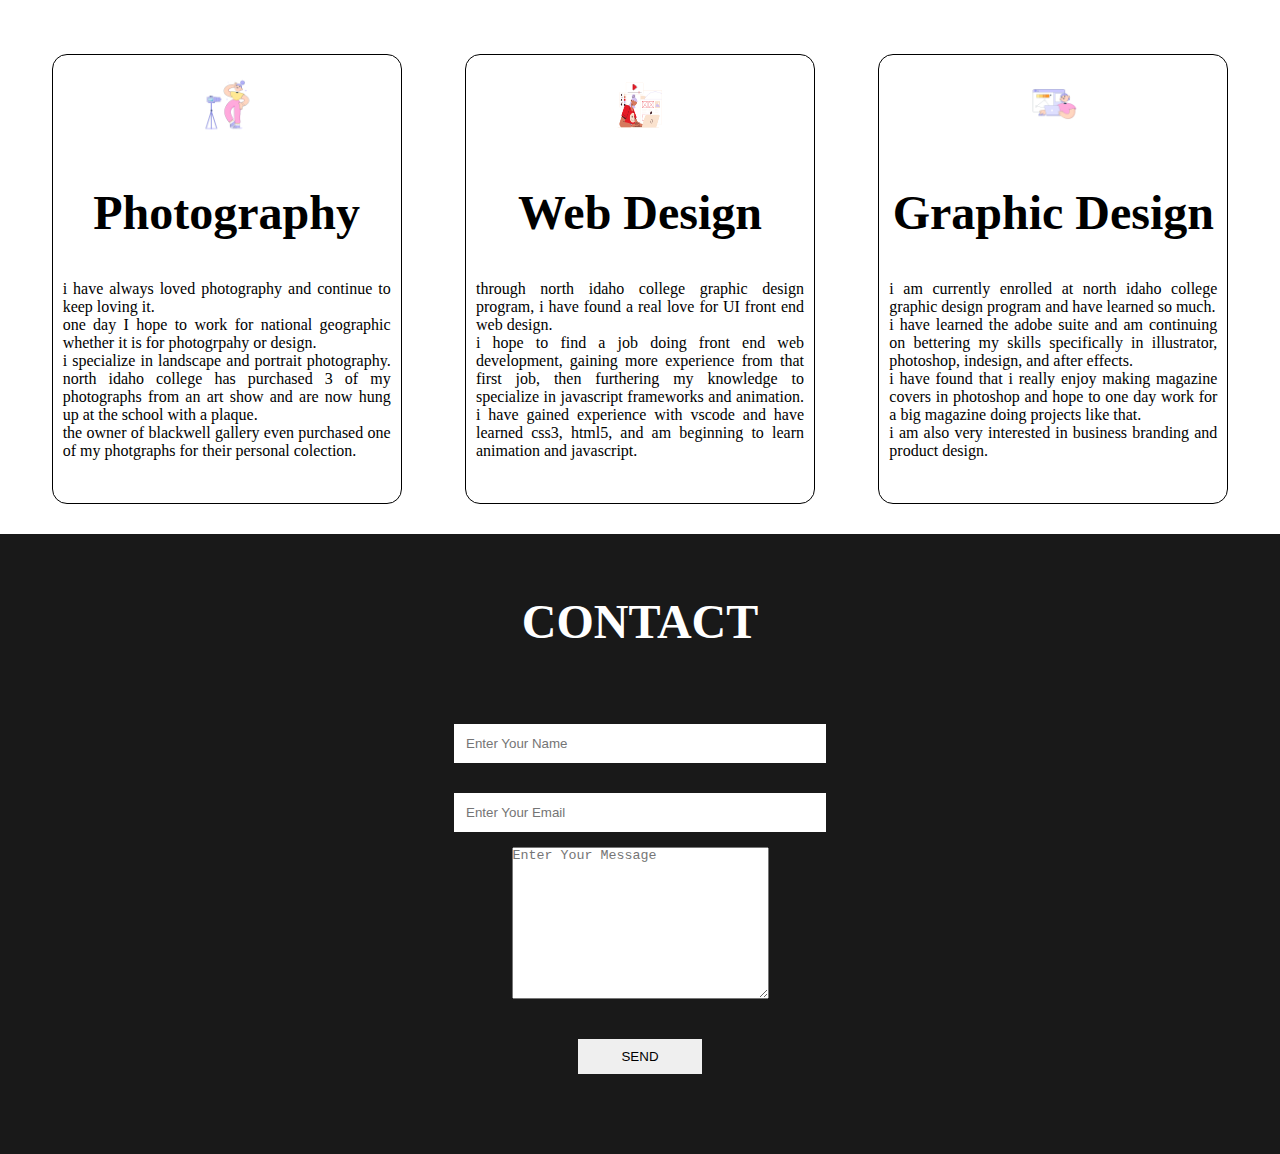
==== commit 65a14d33: "Merge branch 'main' of https://github.com/turrahmarie/Portfolio-Website" ====
--- a/portfolio/index.html
+++ b/portfolio/index.html
@@ -65,11 +65,21 @@
             <img src="portfolio/girls on lake.JPG" alt="girls photo with lake in background">
             <img src="portfolio/girls portrait.JPG" alt="girls portait">
             <img src="portfolio/hero img.png" alt="girl laying in grass">
-            <img src="portfolio/trish.JPG" alt="cute dog sleeping">
-            <img src="portfolio/GDES132_SPRING2023_EXPLORE_TARA_PLATT.tif" alt="explore magazine cover">
 
+            <div class="gallery-2">
+                <img src="portfolio/trish.JPG" alt="cute dog sleeping">
+                <img src="portfolio/IMG_8127.JPG" alt="airplane flying into clouds">
+                <img src="portfolio/turkey.JPG" alt="thanksgiving turkey">
+            </div>
+
+            <div class="gallery-3">
+                <img src="portfolio/girls flipping off.JPG" alt="group of girls flipping of camera">
+                <img src="portfolio/eagle.JPG" alt="eagle perched on tree">
+                <img src="portfolio/zoe graduating.JPG" alt="girl in cap and gown in front of blossomed tree">
+            </div>
 
         </div>
+
     </section>
     <section id="services">
         <h1 class="headings">SERVICES</h1>
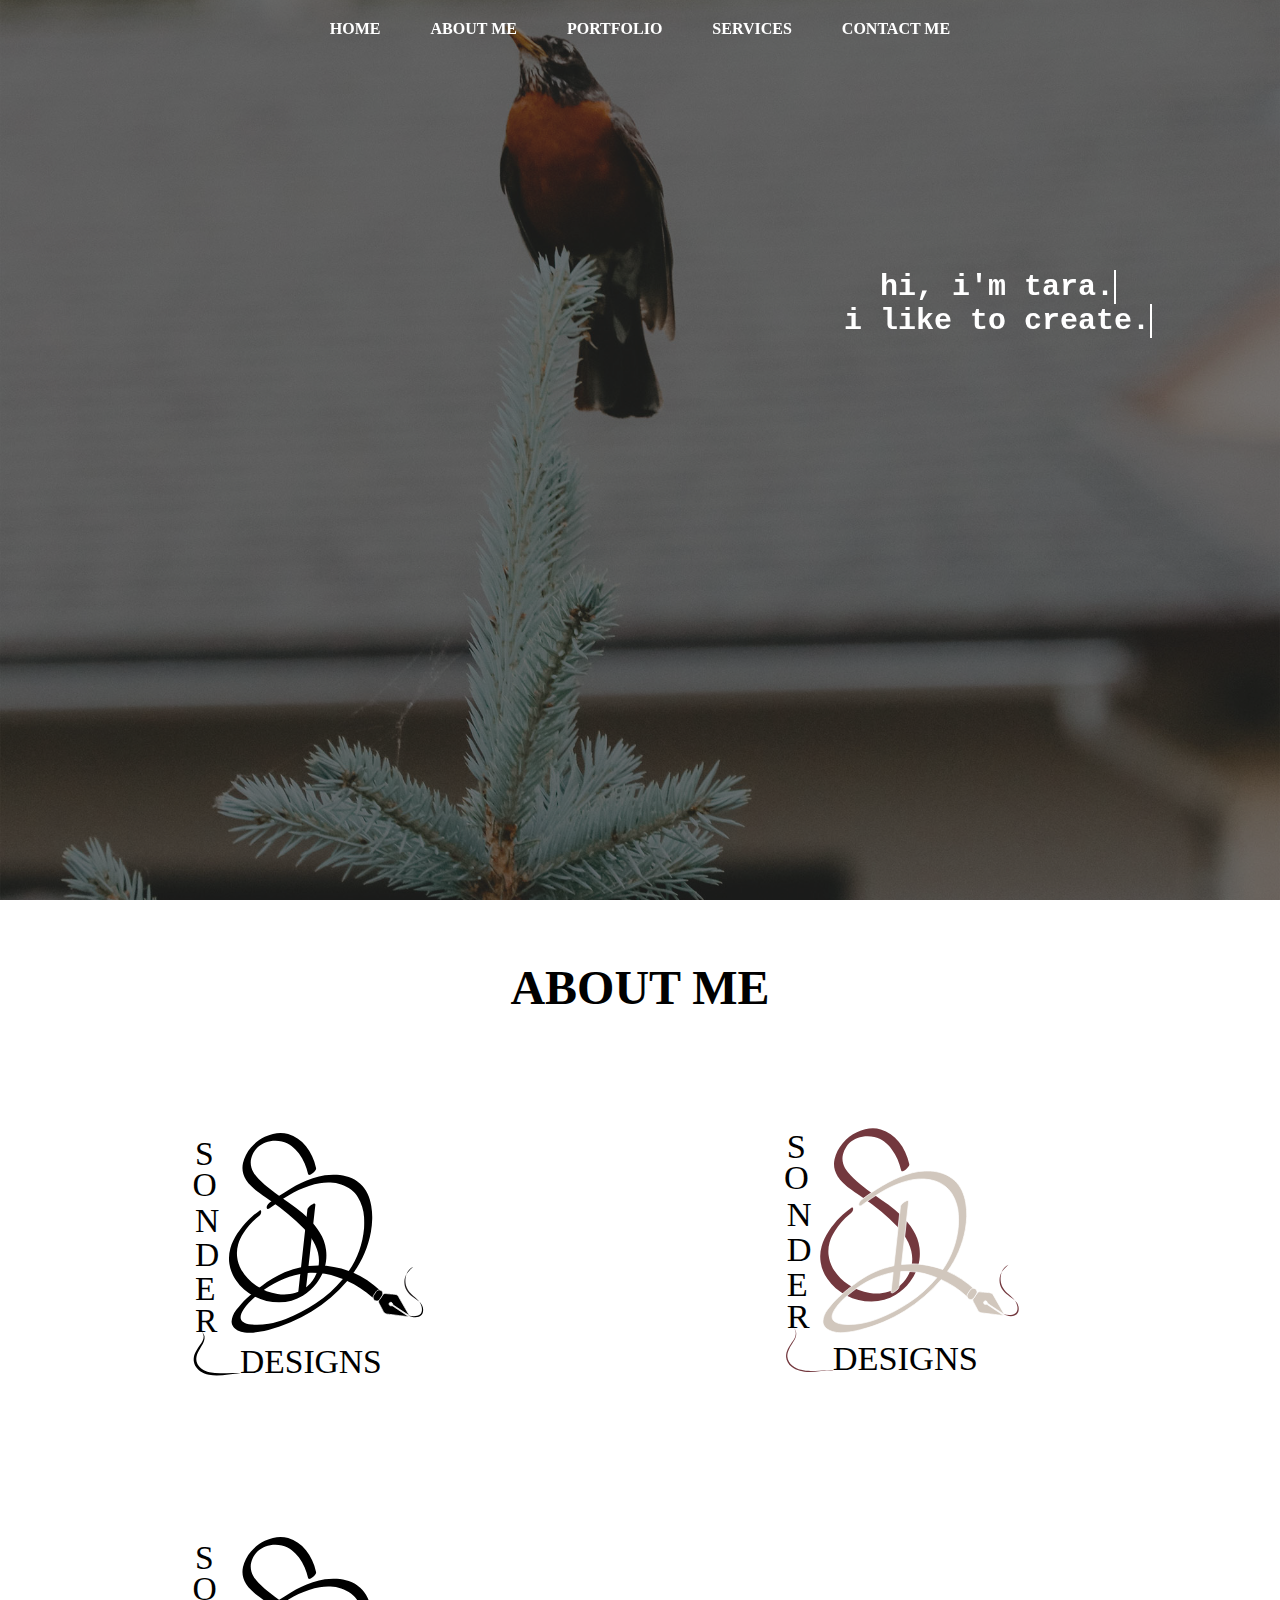
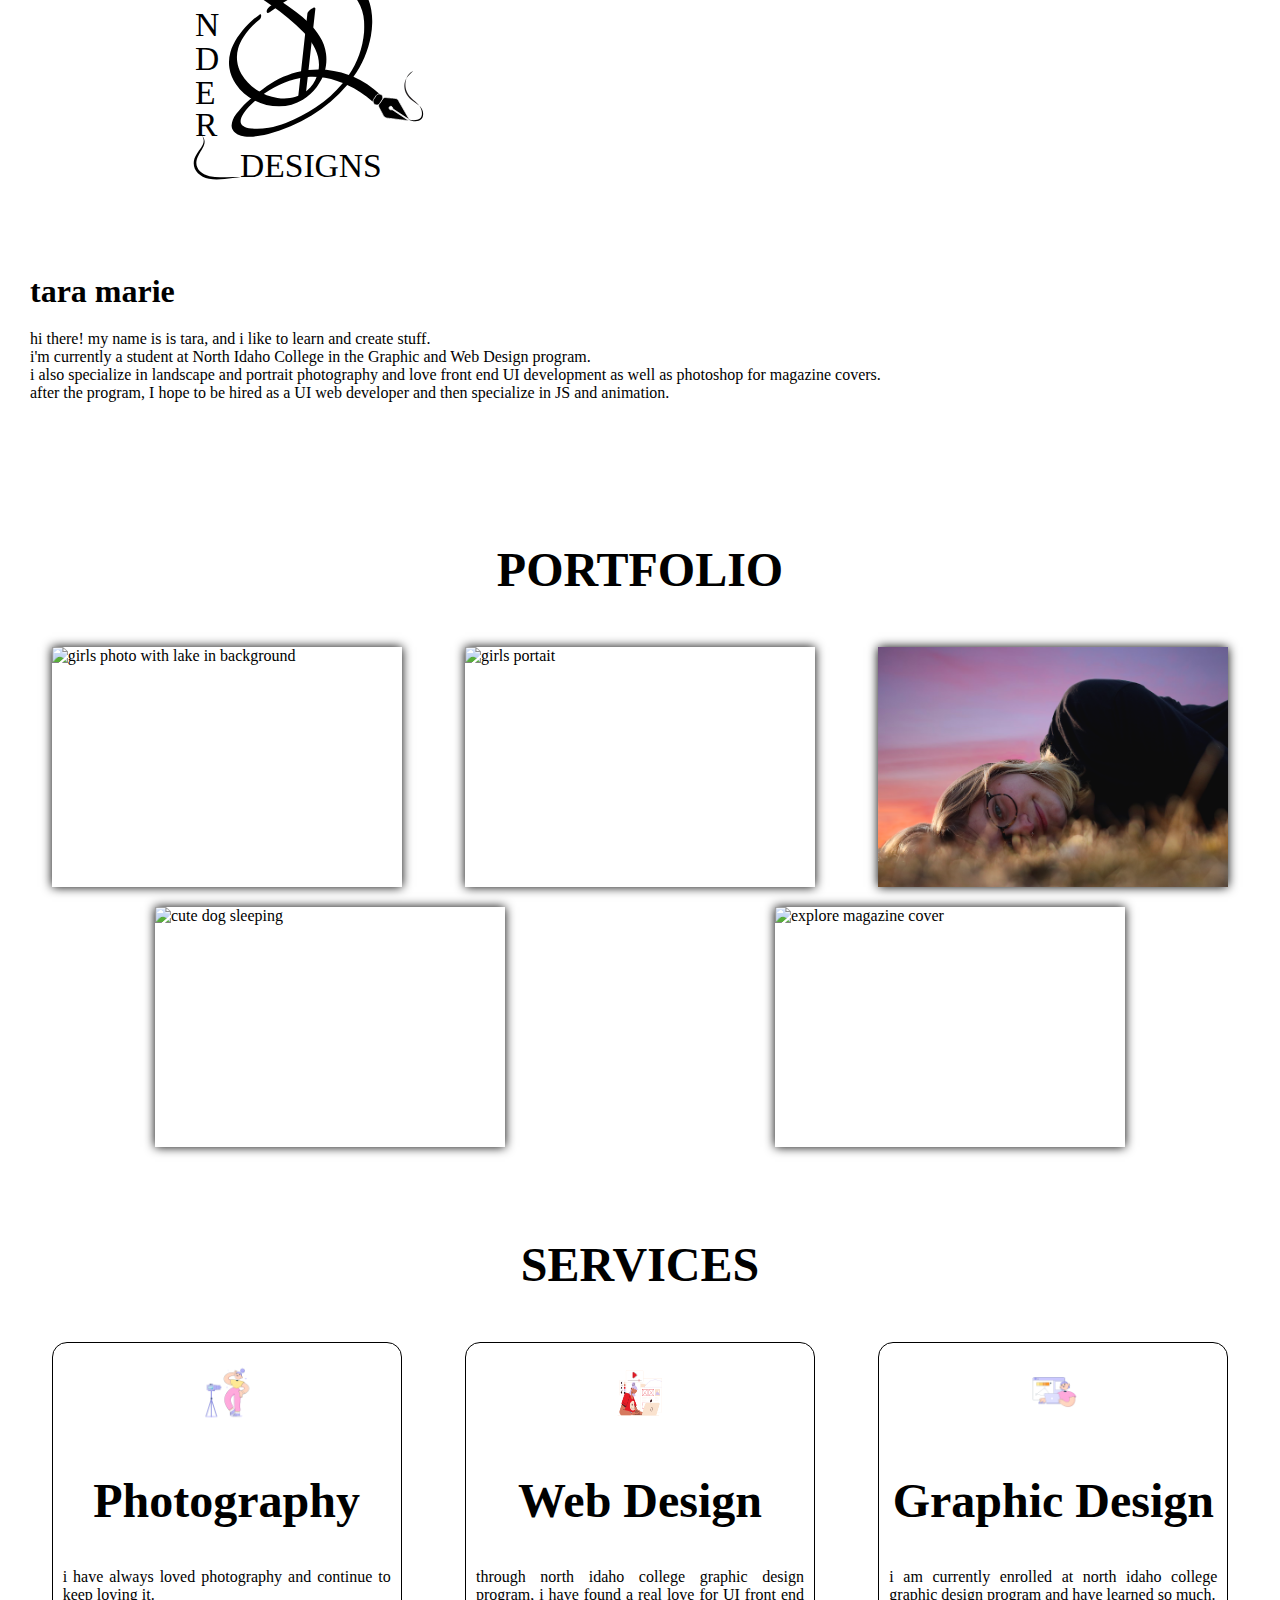
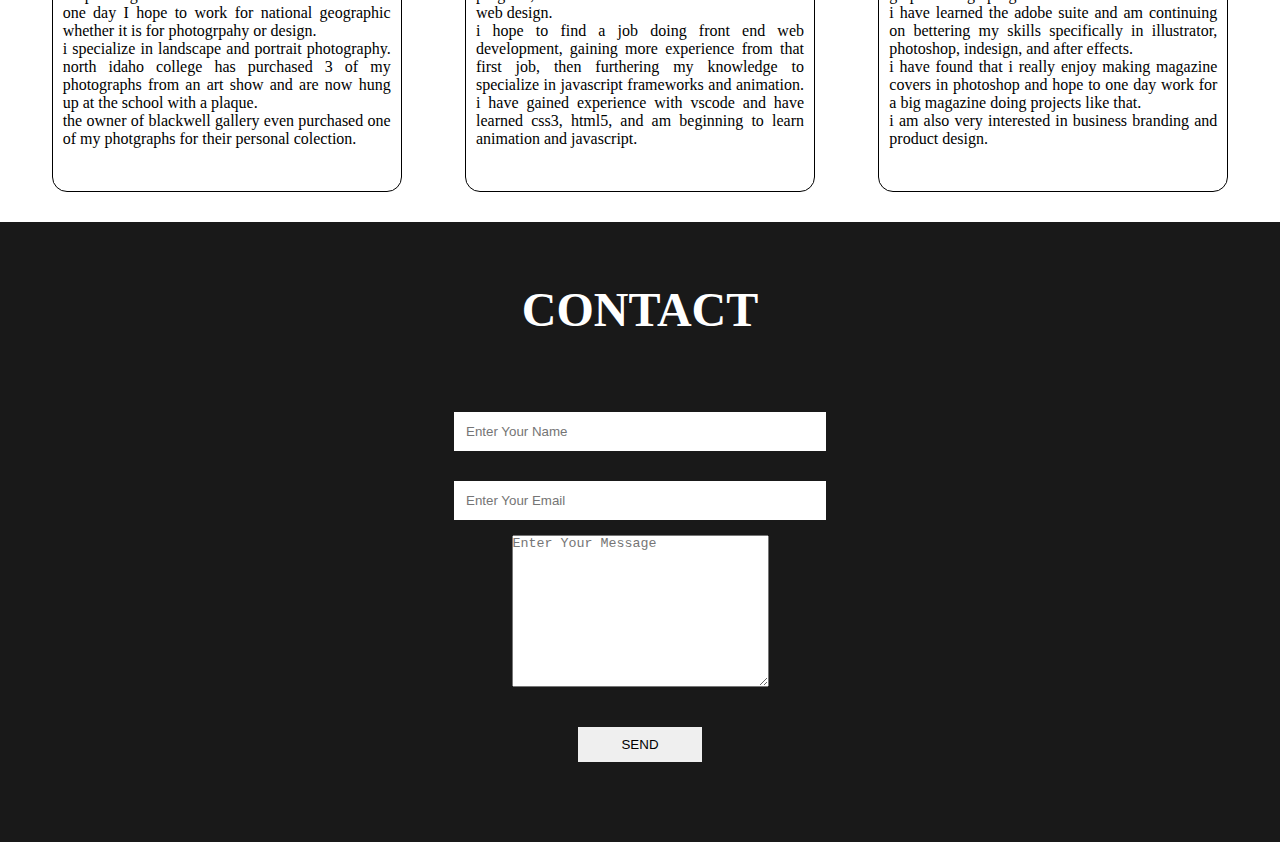
==== commit 9a3faf2c: "Update index.html" ====
--- a/portfolio/index.html
+++ b/portfolio/index.html
@@ -65,21 +65,11 @@
             <img src="portfolio/girls on lake.JPG" alt="girls photo with lake in background">
             <img src="portfolio/girls portrait.JPG" alt="girls portait">
             <img src="portfolio/hero img.png" alt="girl laying in grass">
+            <img src="portfolio/trish.JPG" alt="cute dog sleeping">
+            <img src="portfolio/GDES132_SPRING2023_EXPLORE_TARA_PLATT.tif" alt="explore magazine cover">
 
-            <div class="gallery-2">
-                <img src="portfolio/trish.JPG" alt="cute dog sleeping">
-                <img src="portfolio/IMG_8127.JPG" alt="airplane flying into clouds">
-                <img src="portfolio/turkey.JPG" alt="thanksgiving turkey">
-            </div>
-
-            <div class="gallery-3">
-                <img src="portfolio/girls flipping off.JPG" alt="group of girls flipping of camera">
-                <img src="portfolio/eagle.JPG" alt="eagle perched on tree">
-                <img src="portfolio/zoe graduating.JPG" alt="girl in cap and gown in front of blossomed tree">
-            </div>
 
         </div>
-
     </section>
     <section id="services">
         <h1 class="headings">SERVICES</h1>
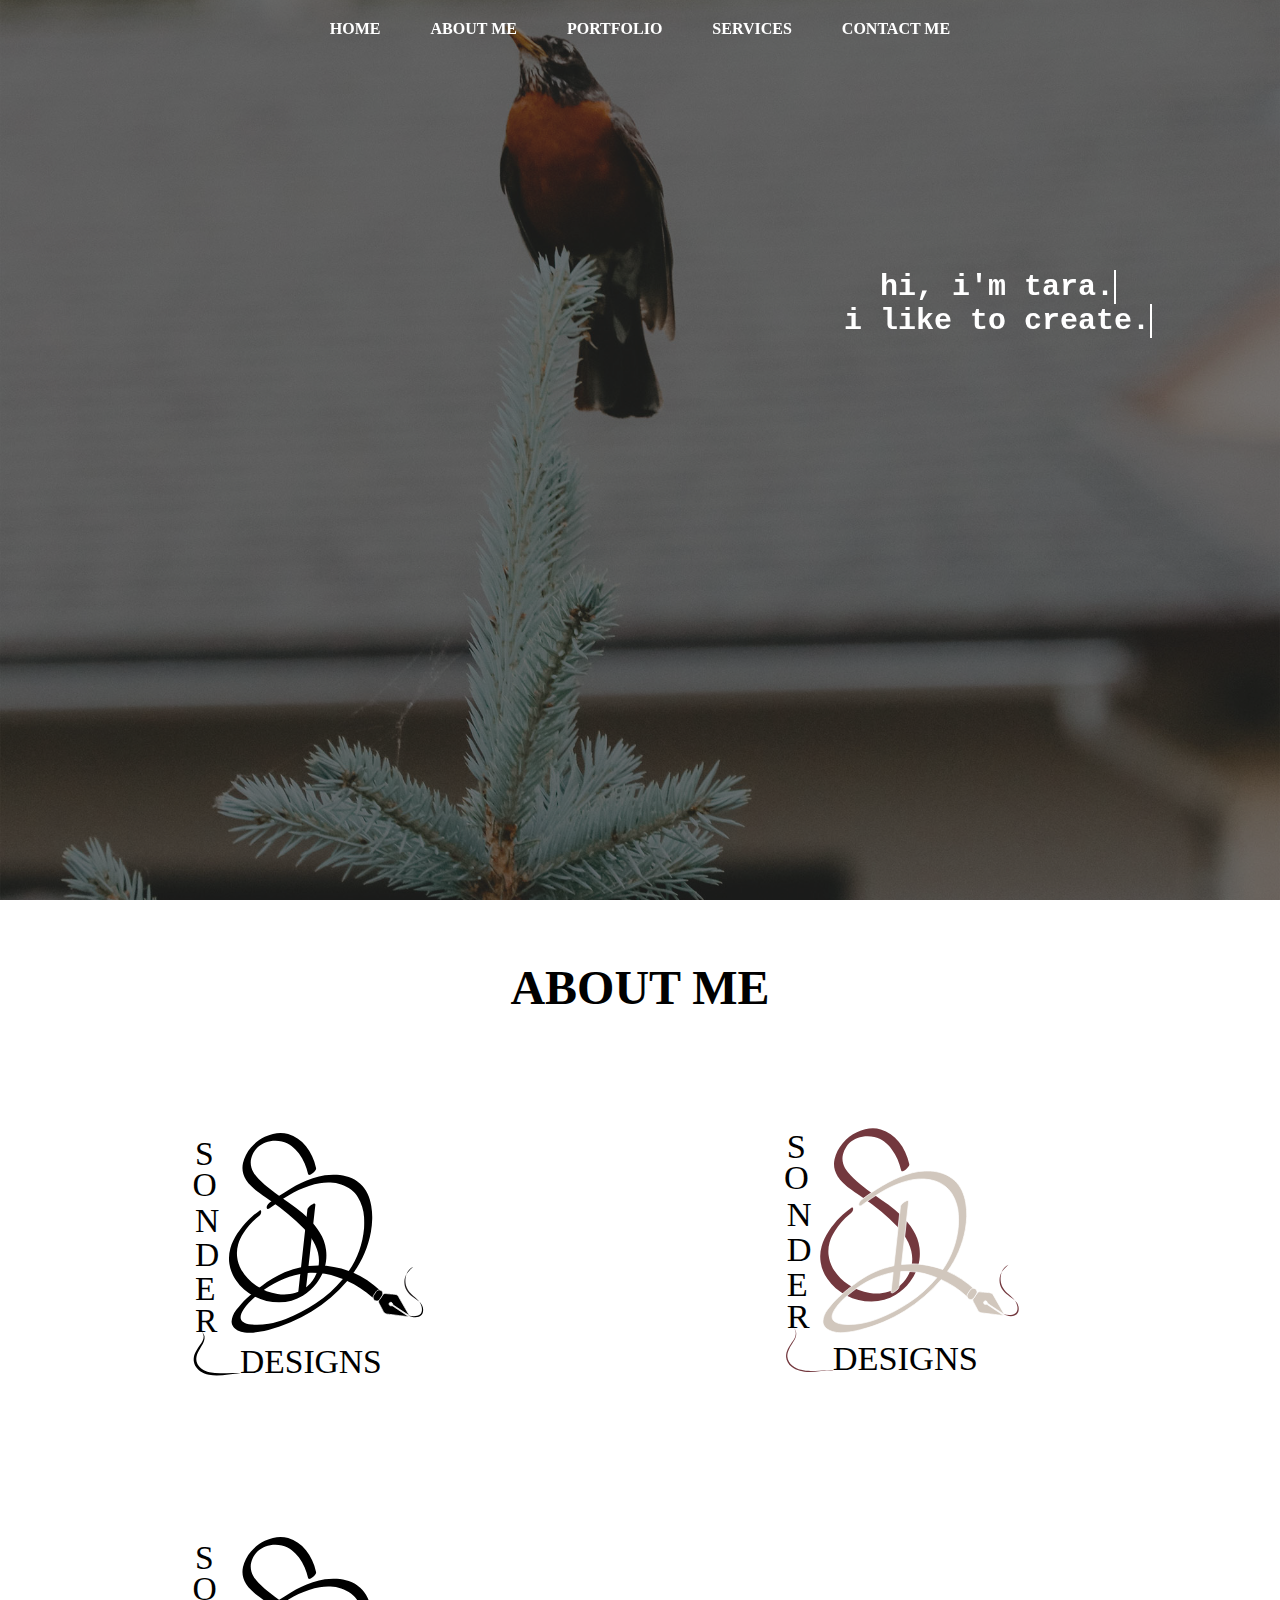
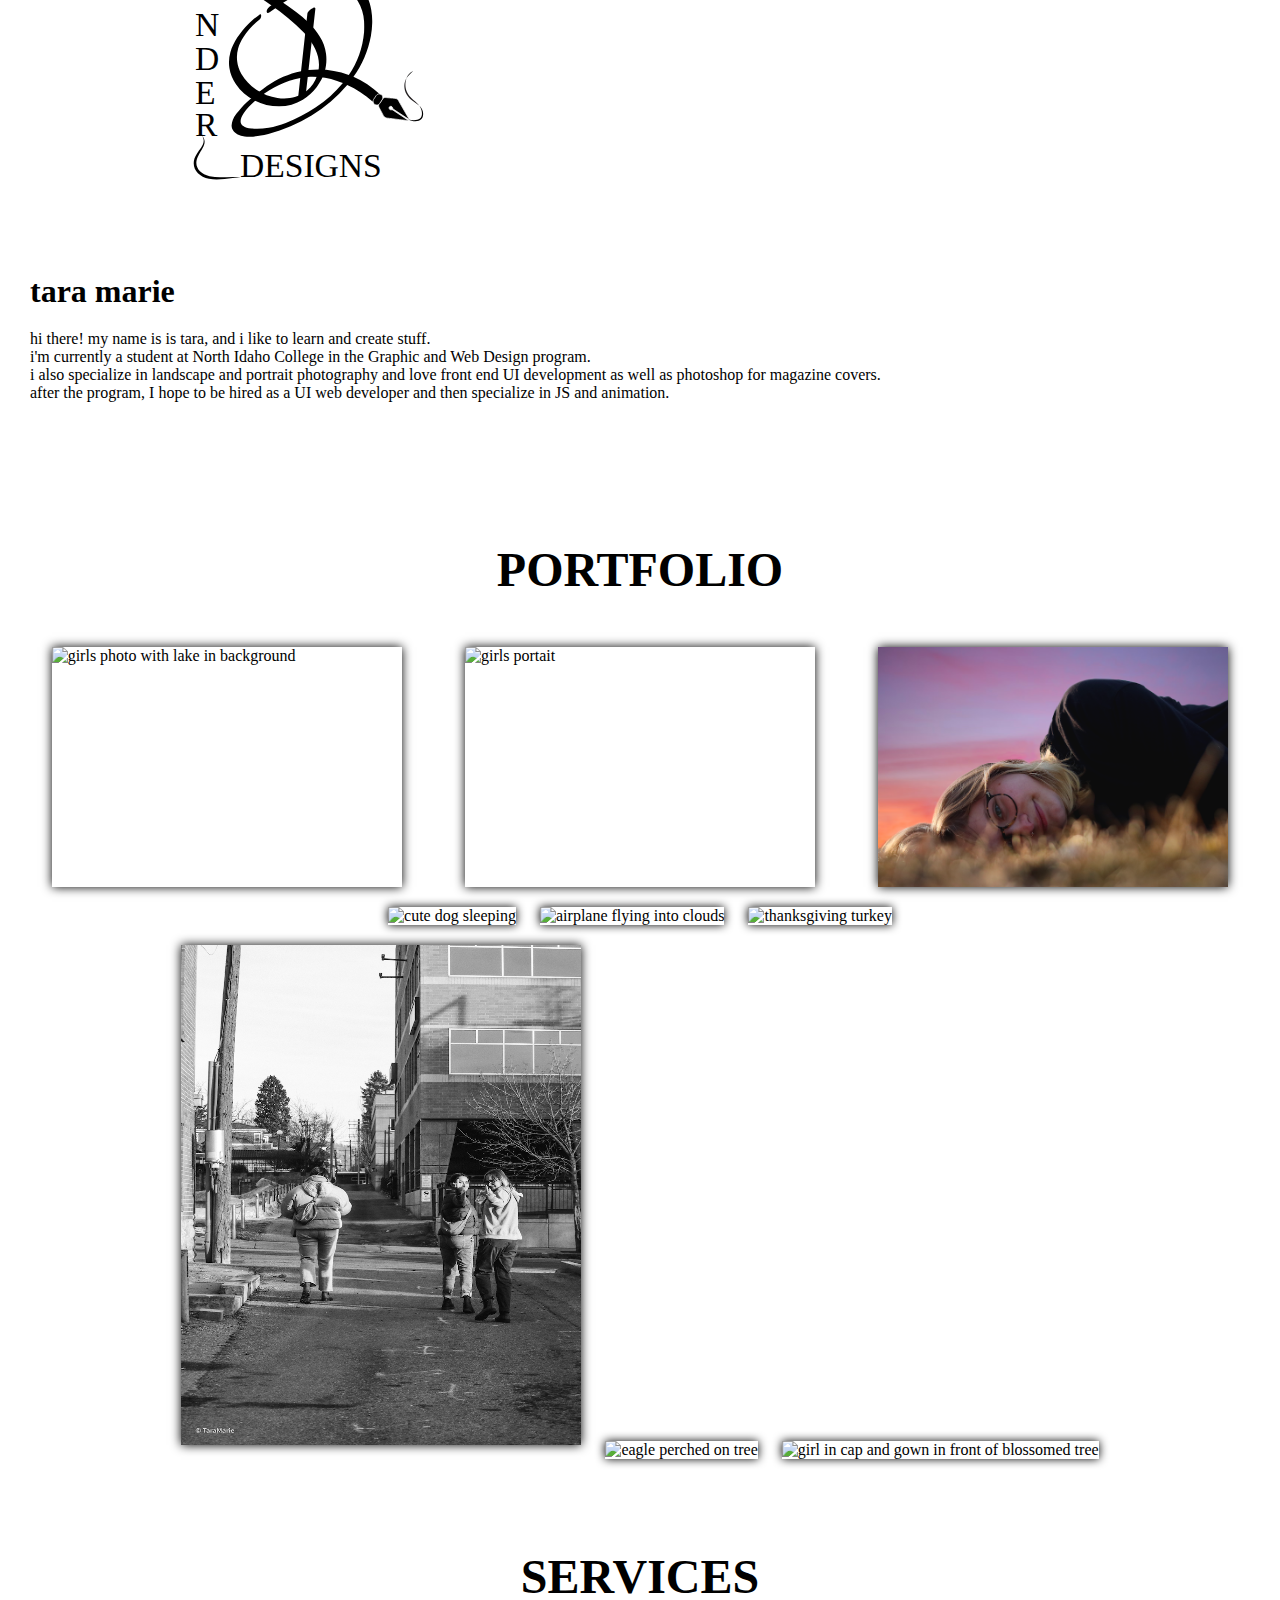
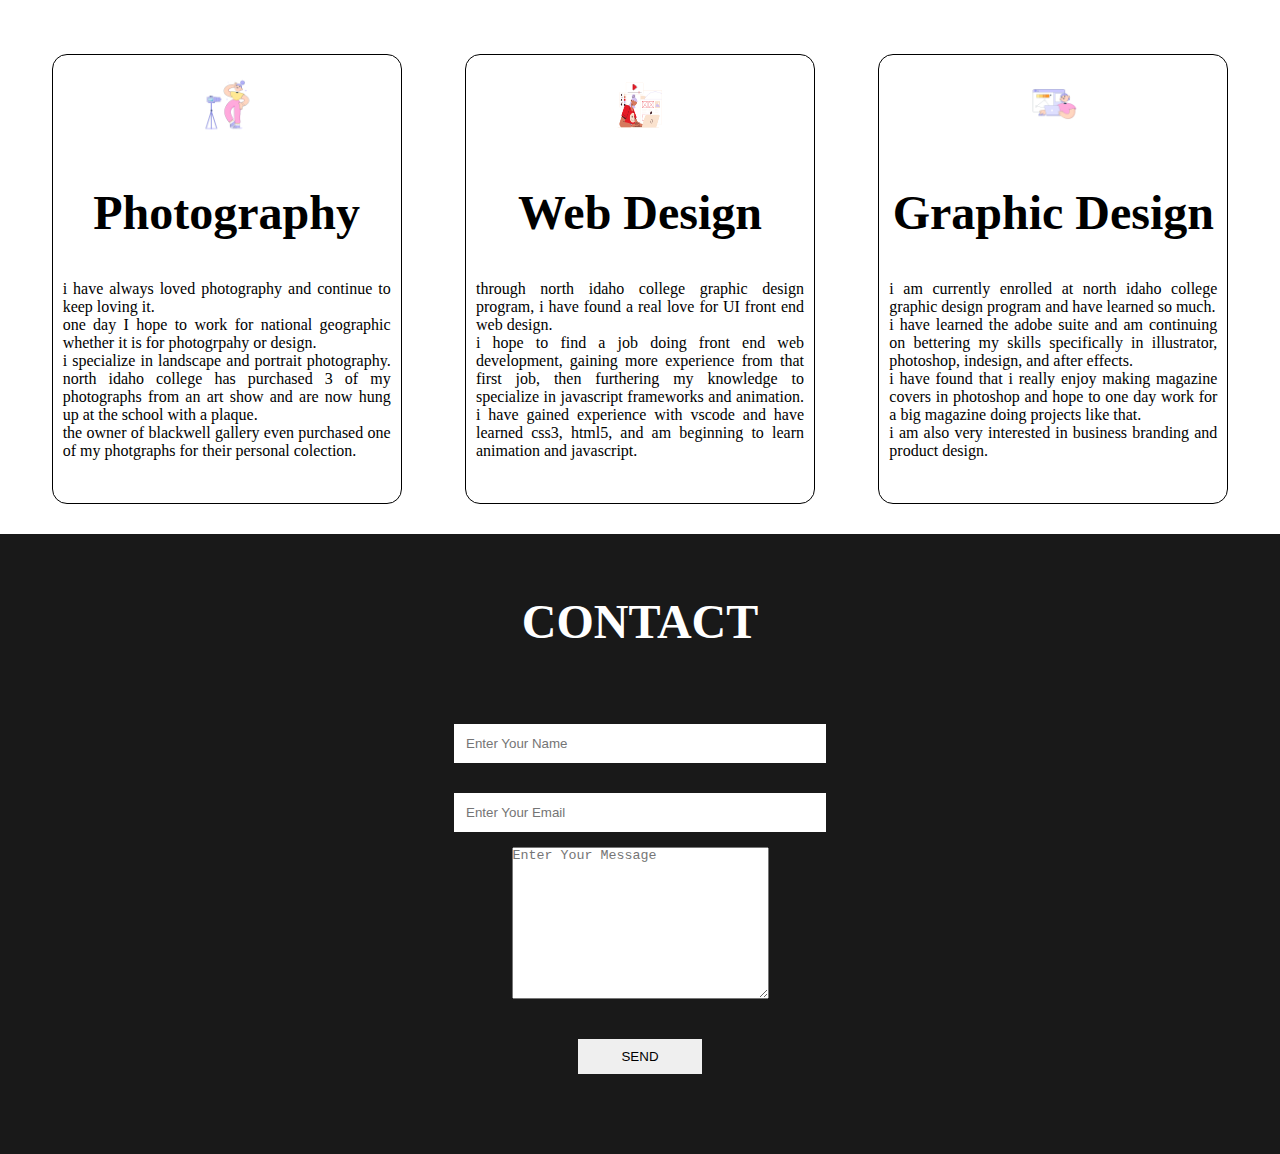
==== commit 7d6a05d7: "google analytics" ====
--- a/portfolio/index.html
+++ b/portfolio/index.html
@@ -2,7 +2,6 @@
 <html lang="en">
 
 <head>
-    <!-- Google tag (gtag.js) -->
     <script async src="https://www.googletagmanager.com/gtag/js?id=G-2LTN76YHQ1"></script>
     <script>
         window.dataLayer = window.dataLayer || [];
@@ -65,11 +64,21 @@
             <img src="portfolio/girls on lake.JPG" alt="girls photo with lake in background">
             <img src="portfolio/girls portrait.JPG" alt="girls portait">
             <img src="portfolio/hero img.png" alt="girl laying in grass">
-            <img src="portfolio/trish.JPG" alt="cute dog sleeping">
-            <img src="portfolio/GDES132_SPRING2023_EXPLORE_TARA_PLATT.tif" alt="explore magazine cover">
 
+            <div class="gallery-2">
+                <img src="portfolio/trish.JPG" alt="cute dog sleeping">
+                <img src="portfolio/IMG_8127.JPG" alt="airplane flying into clouds">
+                <img src="portfolio/turkey.JPG" alt="thanksgiving turkey">
+            </div>
+
+            <div class="gallery-3">
+                <img src="portfolio/girls flipping off.JPG" alt="group of girls flipping of camera">
+                <img src="portfolio/eagle.JPG" alt="eagle perched on tree">
+                <img src="portfolio/zoe graduating.JPG" alt="girl in cap and gown in front of blossomed tree">
+            </div>
 
         </div>
+
     </section>
     <section id="services">
         <h1 class="headings">SERVICES</h1>
